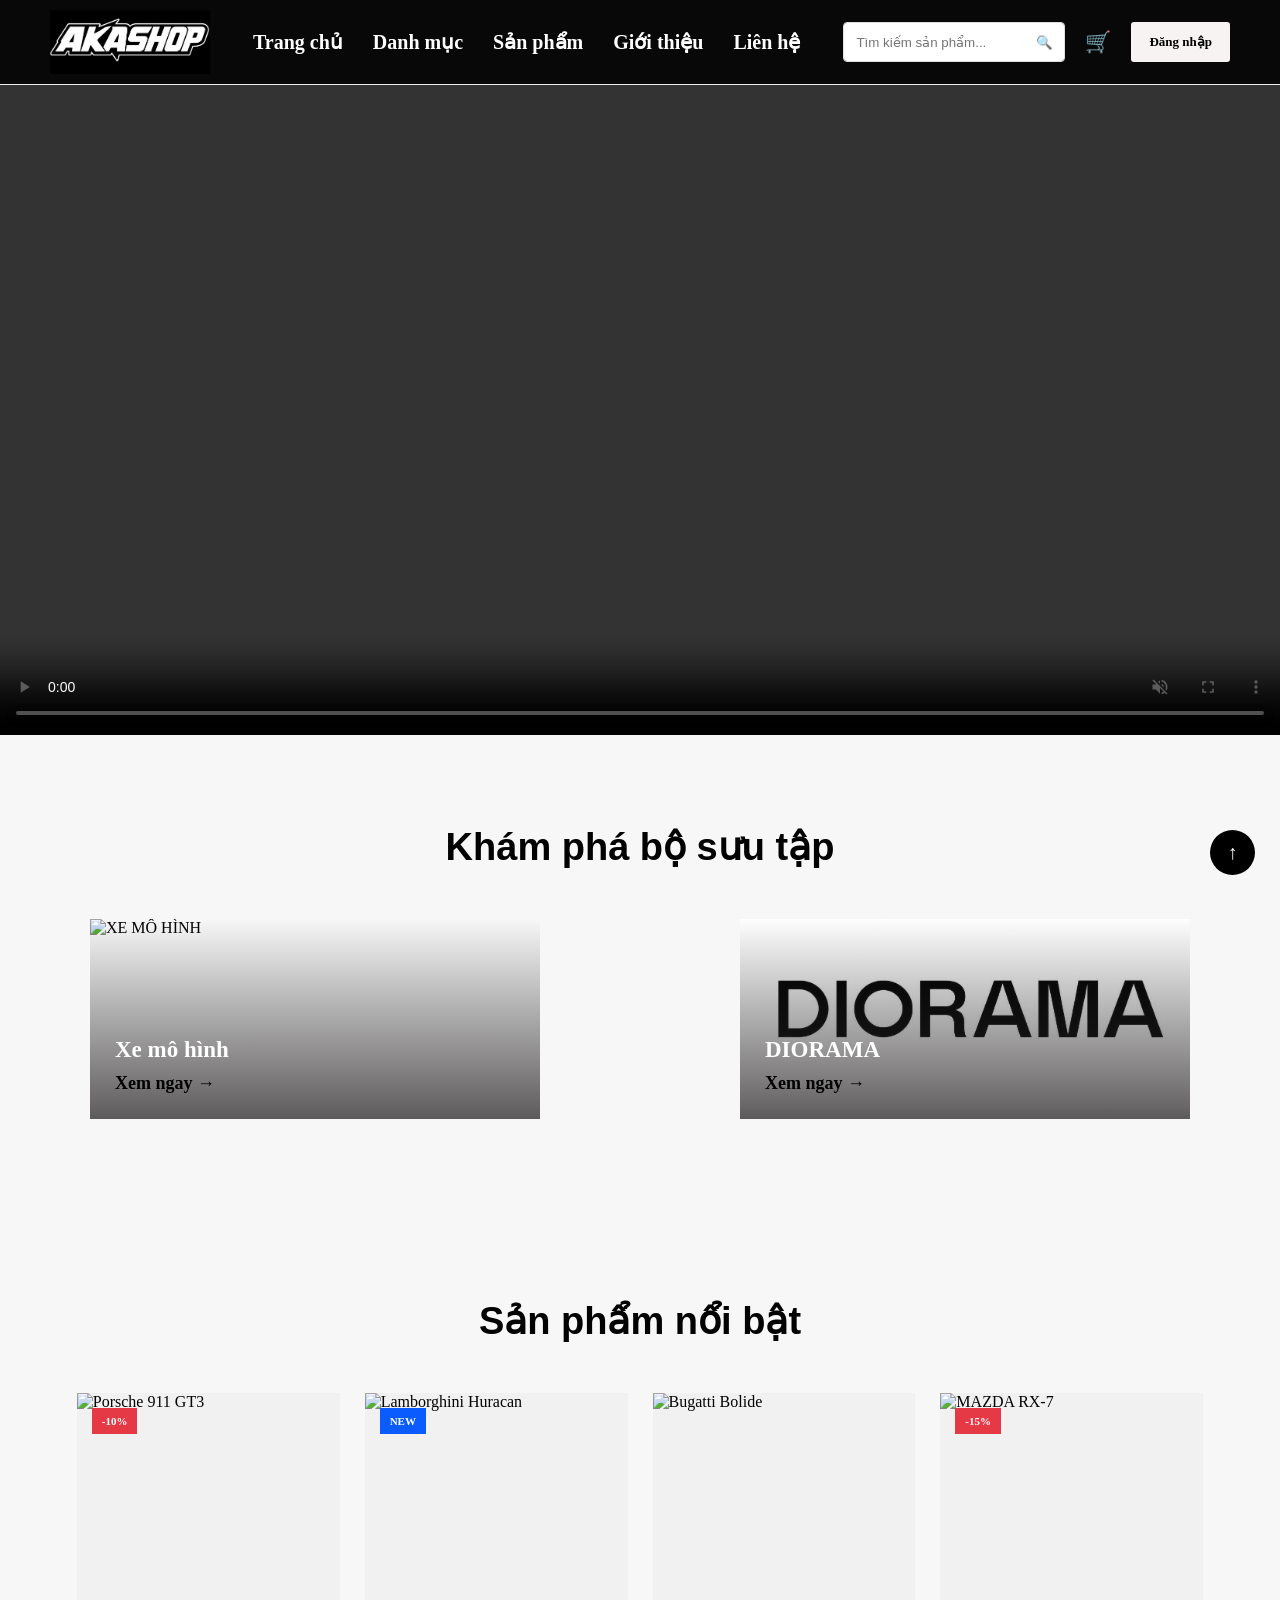
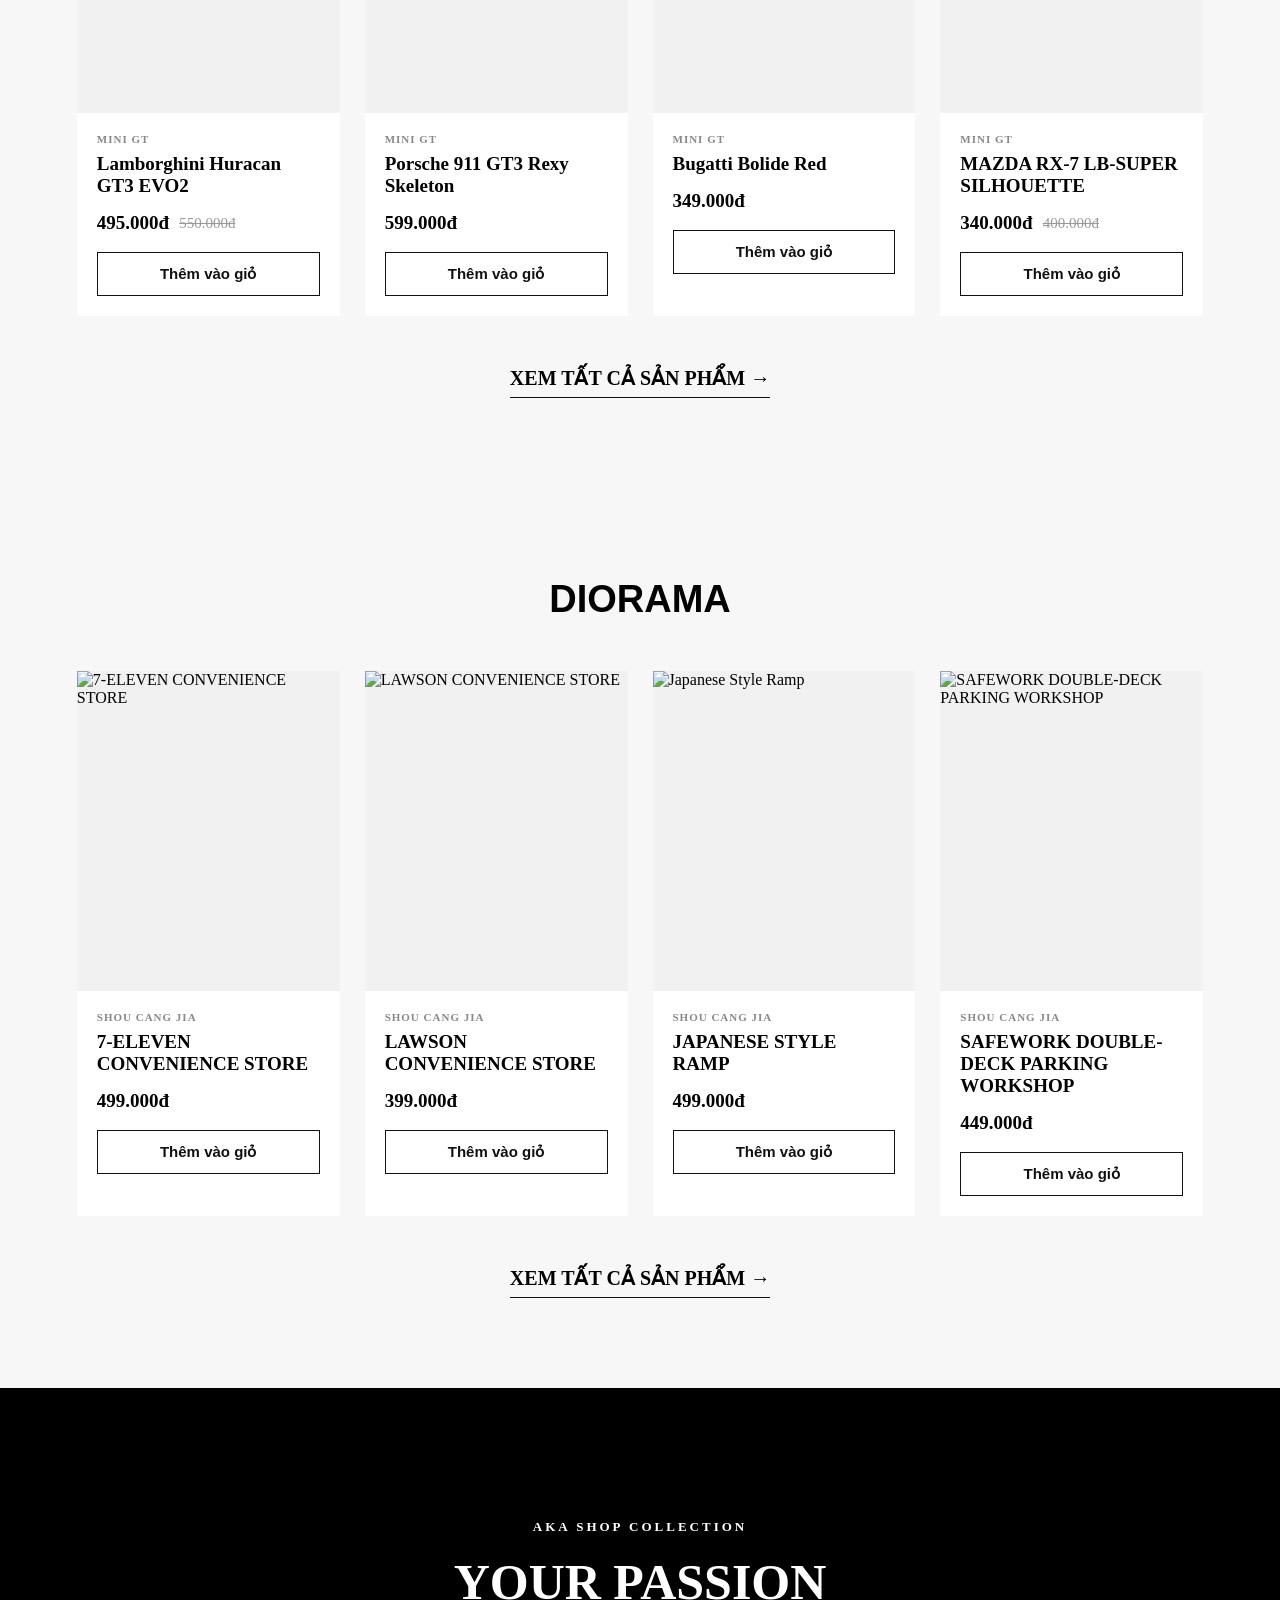
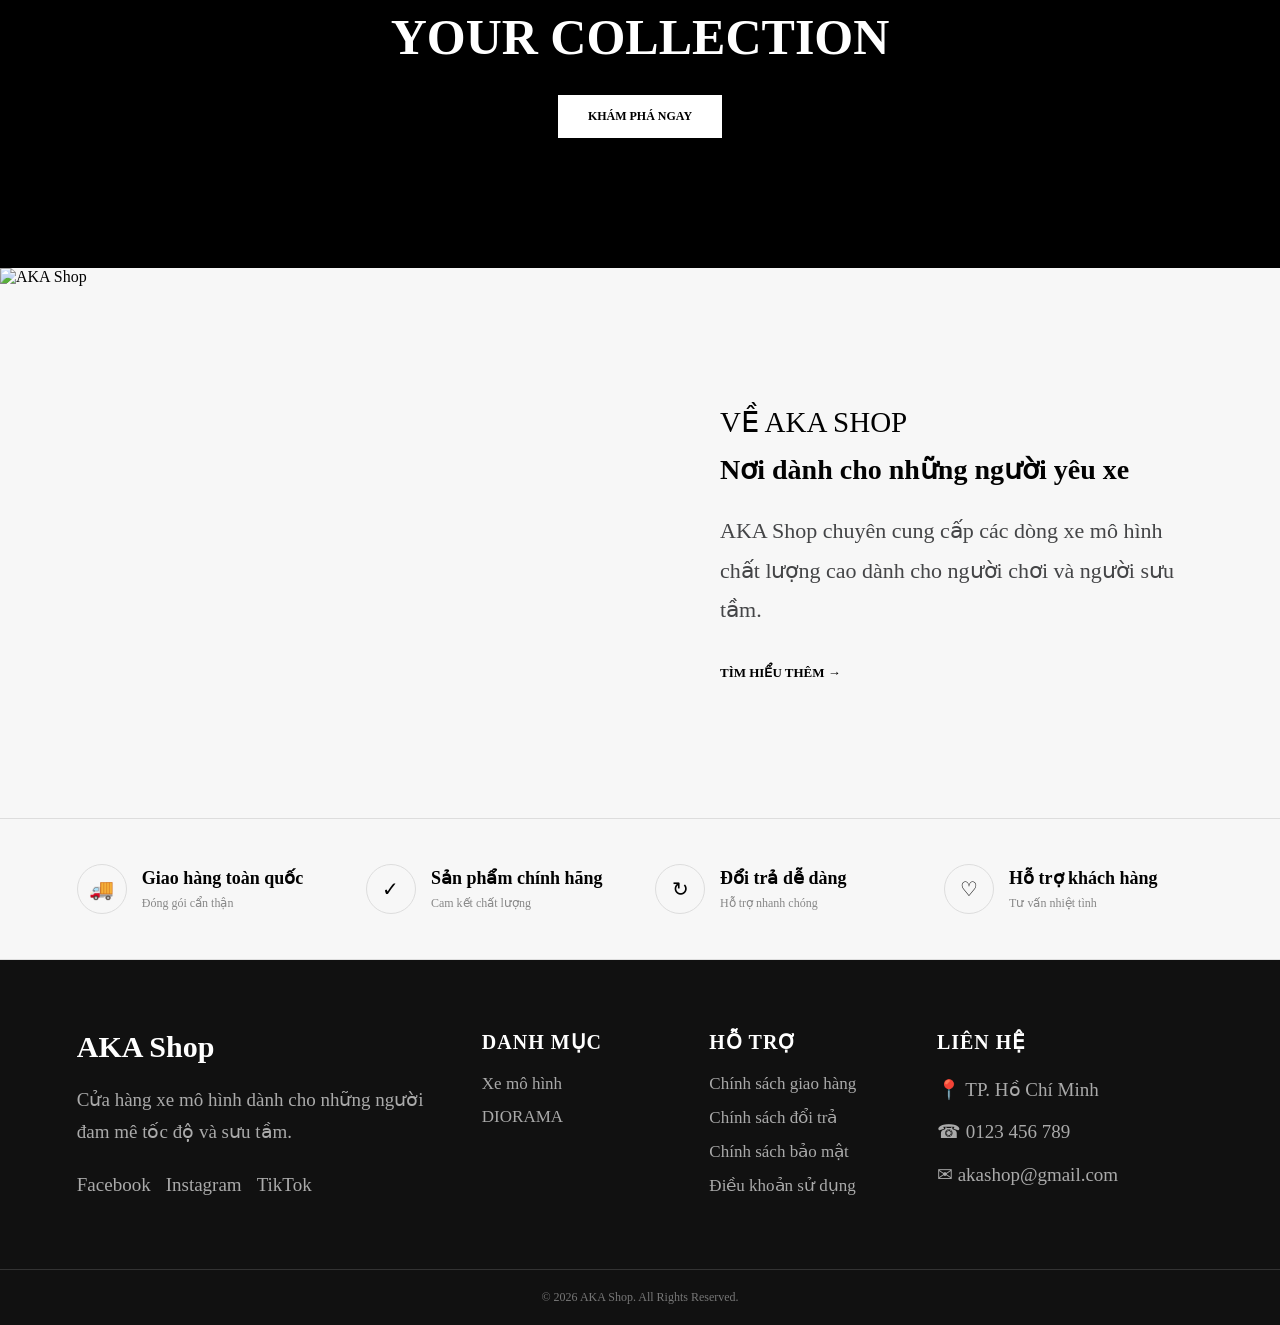
==== index.html @ 9de4b47b "upload files" ====
<!DOCTYPE html>
<html lang="en">
<head>
    <meta charset="UTF-8">
    <meta name="viewport" content="width=device-width, initial-scale=1.0">

    <title>AKA Shop - Xe mô hình</title>

    <link rel="stylesheet" href="index.css">
</head>

<body>

    <!-- HEADER -->
    <header class="header">

        <div class="logo">
            <a>
                <img src="image/logo2.jpg" alt="logo">
            </a>
        </div>

        <nav class="navbar">
            <a href="index.html">Trang chủ</a>
            <a href="#category">Danh mục</a>
            <a href="#products">Sản phẩm</a>
            <a href="#about">Giới thiệu</a>
            <a href="#contact">Liên hệ</a>
        </nav>

        <div class="header-right">

            <div class="search">
                <input type="text" placeholder="Tìm kiếm sản phẩm...">
                <button>🔍</button>
            </div>

            <a href="#" class="cart">🛒</a>

            <span id="user-greeting" class="login"></span>

        </div>

    </header>


    <!-- HERO -->
    <section class="hero">
        <div class="video-container">
                <video autoplay muted playsinline controls="false">
                <source src="image/video.mp4" type="video/mp4">
            </video>
        </div>
    </section>


    <!-- CATEGORY -->
    <section class="category" id="category">

        <div class="section-title">
            <h2>Khám phá bộ sưu tập</h2>
        </div>

        <div class="category-container">

            <div class="category-card">
                <img src="https://encrypted-tbn0.gstatic.com/images?q=tbn:ANd9GcTqcYHUfFXuk8WrFTCFHtoKpRmIvMJ8-T2HKXglrE1lsQ&s=10" alt="XE MÔ HÌNH">
                <div class="category-name">
                    <h3>Xe mô hình</h3>
                    <a href="#xe">Xem ngay →</a>
                </div>
            </div>

            <div class="category-card">
                <img src="image/1788445402216_2054513105248159931_7699728132915963874_9b716c743dbf4430f8329d8fec7b6f26.jpg" alt="DIORAMA">
                <div class="category-name">
                    <h3>DIORAMA</h3>
                    <a href="#diorama">Xem ngay →</a>
                </div>
            </div>

        </div>

    </section>


    <!-- PRODUCTS -->
    <section class="products" id="xe">

        <div class="section-title">

            <h2>Sản phẩm nổi bật</h2>

        </div>


        <div class="product-container">


            <!-- PRODUCT 1 -->
            <div class="product-card">

                <div class="product-image">

                    <span class="sale">
                        -10%
                    </span>

                    <img src="https://cdn.hstatic.net/products/200001046178/0f97e1ce-f20e-4f5d-97bb-1c5674d4cbe8_371ce6eee76340b6aad6ba6e6385ccce_master.jpg" alt="Porsche 911 GT3">
                    
                    <button class="quick-view">
                        Xem nhanh
                    </button>

                </div>

                <div class="product-info">

                    <p class="brand">
                        MINI GT
                    </p>

                    <h3>
                        Lamborghini Huracan GT3 EVO2
                    </h3>

                    <div class="price">

                        <span class="new-price">
                            495.000đ
                        </span>

                        <span class="old-price">
                            550.000đ
                        </span>

                    </div>

                    <button class="add-cart">
                        Thêm vào giỏ
                    </button>

                </div>

            </div>


            <!-- PRODUCT 2 -->
            <div class="product-card">

                <div class="product-image">

                    <span class="new">
                        NEW
                    </span>

                    <img src="https://cdn.hstatic.net/products/200001046178/187dcdfc-9704-40da-8bea-a1b7f92218d4_c0cfb1e036174b7b9f96dd467e5a60d1_master.jpg" alt="Lamborghini Huracan">

                    <button class="quick-view">
                        Xem nhanh
                    </button>

                </div>

                <div class="product-info">

                    <p class="brand">
                        MINI GT
                    </p>

                    <h3>
                        Porsche 911 GT3 Rexy Skeleton 
                    </h3>

                    <div class="price">

                        <span class="new-price">
                            599.000đ
                        </span>

                    </div>

                    <button class="add-cart">
                        Thêm vào giỏ
                    </button>

                </div>

            </div>


            <!-- PRODUCT 3 -->
            <div class="product-card">

                <div class="product-image">

                    <img src="https://cdn.hstatic.net/products/200001046178/8b5e2fbd-9836-4be6-b90d-ba67d108423c_d48cab00e14448bbb9e5761ef08a11da_master.jpg" alt="Bugatti Bolide">

                    <button class="quick-view">
                        Xem nhanh
                    </button>

                </div>

                <div class="product-info">

                    <p class="brand">
                        MINI GT
                    </p>

                    <h3>
                        Bugatti Bolide Red
                    </h3>

                    <div class="price">

                        <span class="new-price">
                            349.000đ
                        </span>

                    </div>

                    <button class="add-cart">
                        Thêm vào giỏ
                    </button>

                </div>

            </div>


            <!-- PRODUCT 4 -->
            <div class="product-card">

                <div class="product-image">

                    <span class="sale">
                        -15%
                    </span>

                    <img src="https://cdn.hstatic.net/products/200001046178/ec20760d-3d65-4bc7-a7bd-f71a2065e414_66d47687c280473bb240a0c63240295a_master.jpg" alt="MAZDA RX-7">

                    <button class="quick-view">
                        Xem nhanh
                    </button>

                </div>

                <div class="product-info">

                    <p class="brand">
                        MINI GT
                    </p>

                    <h3>
                        MAZDA RX-7 LB-SUPER SILHOUETTE
                    </h3>

                    <div class="price">

                        <span class="new-price">
                            340.000đ
                        </span>

                        <span class="old-price">
                            400.000đ
                        </span>

                    </div>

                    <button class="add-cart">
                        Thêm vào giỏ
                    </button>

                </div>

            </div>


        </div>


        <div class="view-all">

            <a href="#">
                XEM TẤT CẢ SẢN PHẨM →
            </a>

        </div>

    </section>

        <!-- DIORAMA -->
    <section class="products" id="diorama">

        <div class="section-title">

            <h2>DIORAMA</h2>

        </div>


        <div class="product-container">


            <!-- PRODUCT 1 -->
            <div class="product-card">

                <div class="product-image">

                    <img src="https://m.media-amazon.com/images/I/61L1y9ocO1L.jpg" alt="7-ELEVEN CONVENIENCE STORE">

                    <button class="quick-view">
                        Xem nhanh
                    </button>

                </div>

                <div class="product-info">

                    <p class="brand">
                         SHOU CANG JIA
                    </p>

                    <h3>
                        7-ELEVEN CONVENIENCE STORE
                    </h3>

                    <div class="price">

                        <span class="new-price">
                            499.000đ
                        </span>

                    </div>

                    <button class="add-cart">
                        Thêm vào giỏ
                    </button>

                </div>

            </div>


            <!-- PRODUCT 2 -->
            <div class="product-card">

                <div class="product-image">

                    <img src="https://down-vn.img.susercontent.com/file/sg-11134201-82623-mje6nnli9xj502" alt="LAWSON CONVENIENCE STORE">

                    <button class="quick-view">
                        Xem nhanh
                    </button>

                </div>

                <div class="product-info">

                    <p class="brand">
                         SHOU CANG JIA
                    </p>

                    <h3>
                         LAWSON CONVENIENCE STORE
                    </h3>

                    <div class="price">

                        <span class="new-price">
                            399.000đ
                        </span>

                    </div>

                    <button class="add-cart">
                        Thêm vào giỏ
                    </button>

                </div>

            </div>


            <!-- PRODUCT 3 -->
            <div class="product-card">

                <div class="product-image">

                    <img src="https://m.media-amazon.com/images/I/71ZIDx1u2EL.jpg" alt="Japanese Style Ramp">

                    <button class="quick-view">
                        Xem nhanh
                    </button>

                </div>

                <div class="product-info">

                    <p class="brand">
                         SHOU CANG JIA
                    </p>

                    <h3>
                        JAPANESE STYLE RAMP
                    </h3>

                    <div class="price">

                        <span class="new-price">
                            499.000đ
                        </span>

                    </div>

                    <button class="add-cart">
                        Thêm vào giỏ
                    </button>

                </div>

            </div>


            <!-- PRODUCT 4 -->
            <div class="product-card">

                <div class="product-image">

                    <img src="https://i.ebayimg.com/00/s/ODAwWDgwMA==/z/qR8AAeSwENFpx53Q/$_10.PNG?set_id=880000500F" alt="SAFEWORK DOUBLE-DECK PARKING WORKSHOP">

                    <button class="quick-view">
                        Xem nhanh
                    </button>

                </div>

                <div class="product-info">

                    <p class="brand">
                         SHOU CANG JIA
                    </p>

                    <h3>
                        SAFEWORK DOUBLE-DECK PARKING WORKSHOP
                    </h3>

                    <div class="price">

                        <span class="new-price">
                            449.000đ
                        </span>

                    </div>

                    <button class="add-cart">
                        Thêm vào giỏ
                    </button>

                </div>

            </div>


        </div>


        <div class="view-all">

            <a href="#">
                XEM TẤT CẢ SẢN PHẨM →
            </a>

        </div>

    </section>


    <!-- BANNER -->
    <section class="banner">

        <div class="banner-content">

            <p>AKA SHOP COLLECTION</p>

            <h2>
                YOUR PASSION<br>
                YOUR COLLECTION
            </h2>

            <a href="#products">
                KHÁM PHÁ NGAY
            </a>

        </div>

    </section>


    <!-- ABOUT -->
    <section class="about" id="about">

        <div class="about-image">

            <img
                src="banner.jpg" alt="AKA Shop">
            </img>
        </div>

        <div class="about-content">

            <p class="small-title">
                VỀ AKA SHOP
            </p>

            <h2>
                Nơi dành cho những
                người yêu xe
            </h2>

            <p>
                AKA Shop chuyên cung cấp các dòng xe mô hình
                chất lượng cao dành cho người chơi và
                người sưu tầm.
            </p>

            <a href="#">
                TÌM HIỂU THÊM →
            </a>

        </div>

    </section>


    <!-- SERVICE -->
    <section class="service">

        <div class="service-item">

            <div class="service-icon">
                🚚
            </div>

            <div>
                <h3>
                    Giao hàng toàn quốc
                </h3>

                <p>
                    Đóng gói cẩn thận
                </p>
            </div>

        </div>


        <div class="service-item">

            <div class="service-icon">
                ✓
            </div>

            <div>
                <h3>
                    Sản phẩm chính hãng
                </h3>

                <p>
                    Cam kết chất lượng
                </p>
            </div>

        </div>


        <div class="service-item">

            <div class="service-icon">
                ↻
            </div>

            <div>
                <h3>
                    Đổi trả dễ dàng
                </h3>

                <p>
                    Hỗ trợ nhanh chóng
                </p>
            </div>

        </div>


        <div class="service-item">

            <div class="service-icon">
                ♡
            </div>

            <div>
                <h3>
                    Hỗ trợ khách hàng
                </h3>

                <p>
                    Tư vấn nhiệt tình
                </p>
            </div>

        </div>

    </section>


    <!-- FOOTER -->
    <footer class="footer" id="contact">

        <div class="footer-container">


            <div class="footer-column">

                <h2 class="footer-logo">
                    AKA Shop
                </h2>

                <p>
                    Cửa hàng xe mô hình dành cho
                    những người đam mê tốc độ
                    và sưu tầm.
                </p>

                <div class="social">

                    <a href="#">Facebook</a>
                    <a href="#">Instagram</a>
                    <a href="#">TikTok</a>

                </div>

            </div>


            <div class="footer-column">

                <h3>
                    DANH MỤC
                </h3>

                <a href="#xe">Xe mô hình</a>
                <a href="#diorama">DIORAMA</a>

            </div>


            <div class="footer-column">

                <h3>
                    HỖ TRỢ
                </h3>

                <a href="#">Chính sách giao hàng</a>
                <a href="#">Chính sách đổi trả</a>
                <a href="#">Chính sách bảo mật</a>
                <a href="#">Điều khoản sử dụng</a>

            </div>


            <div class="footer-column">

                <h3>
                    LIÊN HỆ
                </h3>

                <p>
                    📍 TP. Hồ Chí Minh
                </p>

                <p>
                    ☎ 0123 456 789
                </p>

                <p>
                    ✉ akashop@gmail.com
                </p>

            </div>


        </div>


        <div class="copyright">

            <p>
                © 2026 AKA Shop. All Rights Reserved.
            </p>

        </div>

    </footer>


    <!-- BACK TO TOP -->

    <a href="#" class="back-to-top">
        ↑
    </a>

    <script src="script.js"></script>
</body>
</html>
---- index.css ----
/* =========================
   RESET
========================= */

* {
    margin: 0;
    padding: 0;
    box-sizing: border-box;
}

html {
    scroll-behavior: smooth;
}

body {
    font-style: sans-serif;
    color: #020202;
    background: #f7f7f7;
    margin: 0;
    padding: 0;
    width: 100%;
    min-height: 100%;
}

a {
    text-decoration: none;
    color: black ;
}

img {
    width: 100%;
    display: block;
}


/* =========================
   HEADER
========================= */

.header {
    width: 100%;
    height: 85px;
    background: #080808;
    display: flex;
    align-items: center;
    justify-content: space-between;
    padding: 0 50px;
    border-bottom: 1px solid #eee;
    position: sticky;
    top: 0;
    z-index: 1000;
}

.logo a {
    font-size: 30px;
    font-weight: 800;
    color: #0b5cff;
    letter-spacing: -1px;
}

.logo img {
    width: 160px;
    height: 100px;
    display: block;
    object-fit: contain;
}

.navbar {
    display: flex;
    align-items: center;
    gap: 30px;
}

.navbar a {
    font-size: 20px;
    font-weight: 600;
    transition: 0.3s;
    color:white;
}

.navbar a:hover {
    color: #0b5cff;
}

.header-right {
    display: flex;
    align-items: center;
    gap: 20px;
}

.search {
    display: flex;
    align-items: center;
    border: 1px solid #ddd;
    height: 40px;
    border-radius: 4px;
    overflow: hidden;
}

.search input {
    width: 180px;
    height: 100%;
    border: none;
    outline: none;
    padding: 0 12px;
}

.search button {
    width: 40px;
    height: 100%;
    border: none;
    background: #fff;
    cursor: pointer;
}

.cart {
    font-size: 21px;
}

.login {
    background: #f7f3f3;
    color: #030303;
    padding: 12px 18px;
    font-size: 13px;
    font-weight: 600;
    border-radius: 3px;
    transition: 0.3s;
}

.login:hover {
    background: #0b5cff;
}


/* =========================
   HERO
========================= */

.hero {
    position: relative;
    width: 100%;
    height: 650px;
    overflow: hidden;
}

.video-container {
    position: absolute;
    inset: 0;
    width: 100%;
    height: 100%;
}

.video-container video {
    width: 100%;
    height: 100%;
    object-fit: cover;
    display: block;
}


/* =========================
   SECTION TITLE
========================= */

.section-title {
    text-align: center;
    margin-bottom: 50px;
}

.section-title p {
    color: #0b5cff;
    font-size: 13px;
    font-weight: 700;
    letter-spacing: 2px;
    margin-bottom: 10px;
}

.section-title h2 {
    font-size: 38px;
    margin-bottom: 15px;
    font-family: Quicksand, sans-serif;
}

.section-title span {
    color: #777;
    font-size: 15px;
}


/* =========================
   CATEGORY
========================= */

.category {
    padding: 90px;
}

.category-container {
    display: flex;
    justify-content: center;
    gap: 200px;
    
}

.category-card {
    position: relative;
    height: 200px;
    width: 500px;
    overflow: hidden;
    cursor: pointer;
}

.category-card img {
    height: 95%;
    object-fit: cover;
    transition: 0.5s;
}

.category-card:hover img {
    transform: scale(1.08);
}

.category-card::after {
    content: "";
    position: absolute;
    inset: 0;
    background: linear-gradient(
        transparent,
        rgba(41, 38, 38, 0.75)
    );
}

.category-name {
    position: absolute;
    bottom: 25px;
    left: 25px;
    color: #fff;
    z-index: 2;
}

.category-name h3 {
    font-size: 23px;
    margin-bottom: 10px;
}

.category-name a {
    font-size: 18px;
    font-weight: 600;
}


/* =========================
   PRODUCTS
========================= */

.products {
    padding: 90px 6%;
    background: #f7f7f7;
}

.product-container {
    display: grid;
    grid-template-columns: repeat(4, 1fr);
    gap: 25px;
}

.product-card {
    background: #fff;
    transition: 0.3s;
}

.product-card:hover {
    transform: translateY(-8px);
}

.product-image {
    height: 320px;
    position: relative;
    overflow: hidden;
    background: #f1f1f1;
}

.product-image img {
    width: 100%;
    height: 100%;
    object-fit: cover;
    transition: 0.4s;
}

.product-card:hover .product-image img {
    transform: scale(1.05);
}

.sale,
.new {
    position: absolute;
    top: 15px;
    left: 15px;
    z-index: 5;
    padding: 7px 10px;
    color: #fff;
    background: #e63946;
    font-size: 11px;
    font-weight: bold;
}

.new {
    background: #0b5cff;
}

.quick-view {
    position: absolute;
    bottom: -50px;
    left: 50%;
    transform: translateX(-50%);
    width: 80%;
    padding: 12px;
    border: none;
    background: #0f0f11;
    cursor: pointer;
    font-weight: 600;
    transition: 0.3s;
    color:white;
    font-size: 15px;
}

.product-card:hover .quick-view {
    bottom: 15px;
}

.product-info {
    padding: 20px;
}

.brand {
    color: #888;
    font-size: 11px;
    font-weight: bold;
    letter-spacing: 1px;
    margin-bottom: 8px;
}

.product-info h3 {
    font-size: 19px;
    margin-bottom: 15px;
}

.price {
    display: flex;
    align-items: center;
    gap: 10px;
    margin-bottom: 18px;
}

.new-price {
    font-size: 19px;
    font-weight: bold;
}

.old-price {
    font-size: 15px;
    color: #999;
    text-decoration: line-through;
}

.add-cart {
    width: 100%;
    padding: 12px;
    border: 1px solid #111;
    background: #fff;
    color: #111;
    cursor: pointer;
    font-weight: 600;
    transition: 0.3s;
    font-size: 15px;
}

.add-cart:hover {
    background: #111;
    color: #fff;
}

.view-all {
    text-align: center;
    margin-top: 50px;
}

.view-all a {
    display: inline-block;
    border-bottom: 1px solid #111;
    padding-bottom: 7px;
    font-size: 20px;
    font-weight: 700;
}


/* =========================
   BANNER
========================= */

.banner {
    height: 480px;
    background-image:
        linear-gradient(
            rgba(0, 0, 0, 0.5),
            rgba(0, 0, 0, 0.5)
        ),
        url("images/banner2.jpg");

    background-size: cover;
    background-position: center;

    display: flex;
    align-items: center;
    justify-content: center;
    text-align: center;
    color: #fff;
    background-color: #000000;
}

.banner-content p {
    font-size: 13px;
    letter-spacing: 3px;
    font-weight: bold;
    margin-bottom: 20px;
}

.banner-content h2 {
    font-size: 50px;
    line-height: 1.1;
    margin-bottom: 30px;
}

.banner-content a {
    display: inline-block;
    background: #fff;
    color: #000000;
    padding: 14px 30px;
    font-size: 12px;
    font-weight: bold;
    transition: 0.3s;
}

.banner-content a:hover {
    background: #2e2a2a;
    color: #dbd5d5;
}


/* =========================
   ABOUT
========================= */

.about {
    display: grid;
    grid-template-columns: 1fr 1fr;
    min-height: 550px;
}

.about-image img {
    width: 100%;
    height: 100%;
    object-fit: cover;
}

.about-content {
    padding: 80px;
    display: flex;
    flex-direction: column;
    justify-content: center;
}

.about-content .small-title {
    color: #020202;
    margin-bottom: 15px;
    font-size: 29px;
}

.about-content h2 {
    font-size: 28px;
    line-height: 1.15;
    margin-bottom: 25px;
}

.about-content p:not(.small-title) {
    color: #444547;
    line-height: 1.8;
    margin-bottom: 15px;
    font-size: 22px;
}

.about-content a {
    margin-top: 20px;
    font-weight: bold;
    font-size: 13px;
}


/* =========================
   SERVICE
========================= */

.service {
    display: grid;
    grid-template-columns: repeat(4, 1fr);
    border-top: 1px solid #ddd;
    border-bottom: 1px solid #ddd;
    padding: 45px 6%;
    gap: 30px;
}

.service-item {
    display: flex;
    align-items: center;
    gap: 15px;
}

.service-icon {
    width: 50px;
    height: 50px;
    border: 1px solid #ddd;
    border-radius: 50%;
    display: flex;
    align-items: center;
    justify-content: center;
    font-size: 20px;
}

.service-item h3 {
    font-size: 18px;
    margin-bottom: 7px;
}

.service-item p {
    font-size: 12px;
    color: #888;
}


/* =========================
   FOOTER
========================= */

.footer {
    background: #111;
    color: #fff;
    padding-top: 70px;
}

.footer-container {
    width: 88%;
    margin: auto;

    display: grid;
    grid-template-columns: 2fr 1fr 1fr 1.5fr;
    gap: 50px;

    padding-bottom: 60px;
}

.footer-logo {
    color: #fff;
    font-size: 30px;
    margin-bottom: 20px;
}

.footer-column > p {
    color: #aaa;
    line-height: 1.7;
    font-size: 19px;
    margin-bottom: 10px;
}

.footer-column h3 {
    font-size: 20px;
    letter-spacing: 1px;
    margin-bottom: 20px;
}

.footer-column > a {
    display: block;
    color: #aaa;
    font-size: 17px;
    margin-bottom: 13px;
    transition: 0.3s;
}

.footer-column > a:hover {
    color: #fff;
}

.social {
    display: flex;
    gap: 15px;
    margin-top: 25px;
}

.social a {
    color: #aaa;
    font-size: 19px;
}

.copyright {
    border-top: 1px solid #333;
    text-align: center;
    padding: 20px;
}

.copyright p {
    color: #777;
    font-size: 12px;
}


/* =========================
   BACK TO TOP
========================= */

.back-to-top {
    position: fixed;
    right: 25px;
    bottom: 25px;

    width: 45px;
    height: 45px;

    background: #000000;
    color: #fff;

    display: flex;
    align-items: center;
    justify-content: center;

    font-size: 20px;
    border-radius: 50%;

    z-index: 999;

    transition: 0.3s;
}

.back-to-top:hover {
    background: #111;
    transform: translateY(-5px);
}


/* =========================
   RESPONSIVE MOBILE
========================= */

@media (max-width: 768px) {

    .header {
        height: auto;
        padding: 20px;
        flex-direction: column;
        gap: 20px;
    }

    .navbar {
        width: 100%;
        flex-wrap: wrap;
        justify-content: center;
        gap: 15px;
    }

    .header-right {
        display: none;
    }

    .hero {
        height: 550px;
        padding: 30px;
        background-position: center;
    }

    .hero h1 {
        font-size: 45px;
    }

    .hero-content > p:not(.small-title) {
        font-size: 15px;
    }

    .category,
    .products {
        padding: 60px 20px;
    }

    .section-title h2 {
        font-size: 30px;
    }

    .category-container {
        grid-template-columns: 1fr;
    }

    .category-card {
        height: 350px;
    }

    .product-container {
        grid-template-columns: 1fr;
    }

    .product-image {
        height: 350px;
    }

    .banner {
        height: 400px;
        padding: 20px;
    }

    .banner-content h2 {
        font-size: 35px;
    }

    .about {
        grid-template-columns: 1fr;
    }

    .about-image {
        height: 400px;
    }

    .about-content {
        padding: 50px 25px;
    }

    .about-content h2 {
        font-size: 32px;
    }

    .service {
        grid-template-columns: 1fr;
        padding: 40px 25px;
    }

    .footer-container {
        grid-template-columns: 1fr;
        gap: 35px;
        width: 85%;
    }

}

/* =========================
          SCRIPT.JS
========================= */
#user-greeting strong {
    font-size: 20px;
    font-weight: 600;
}
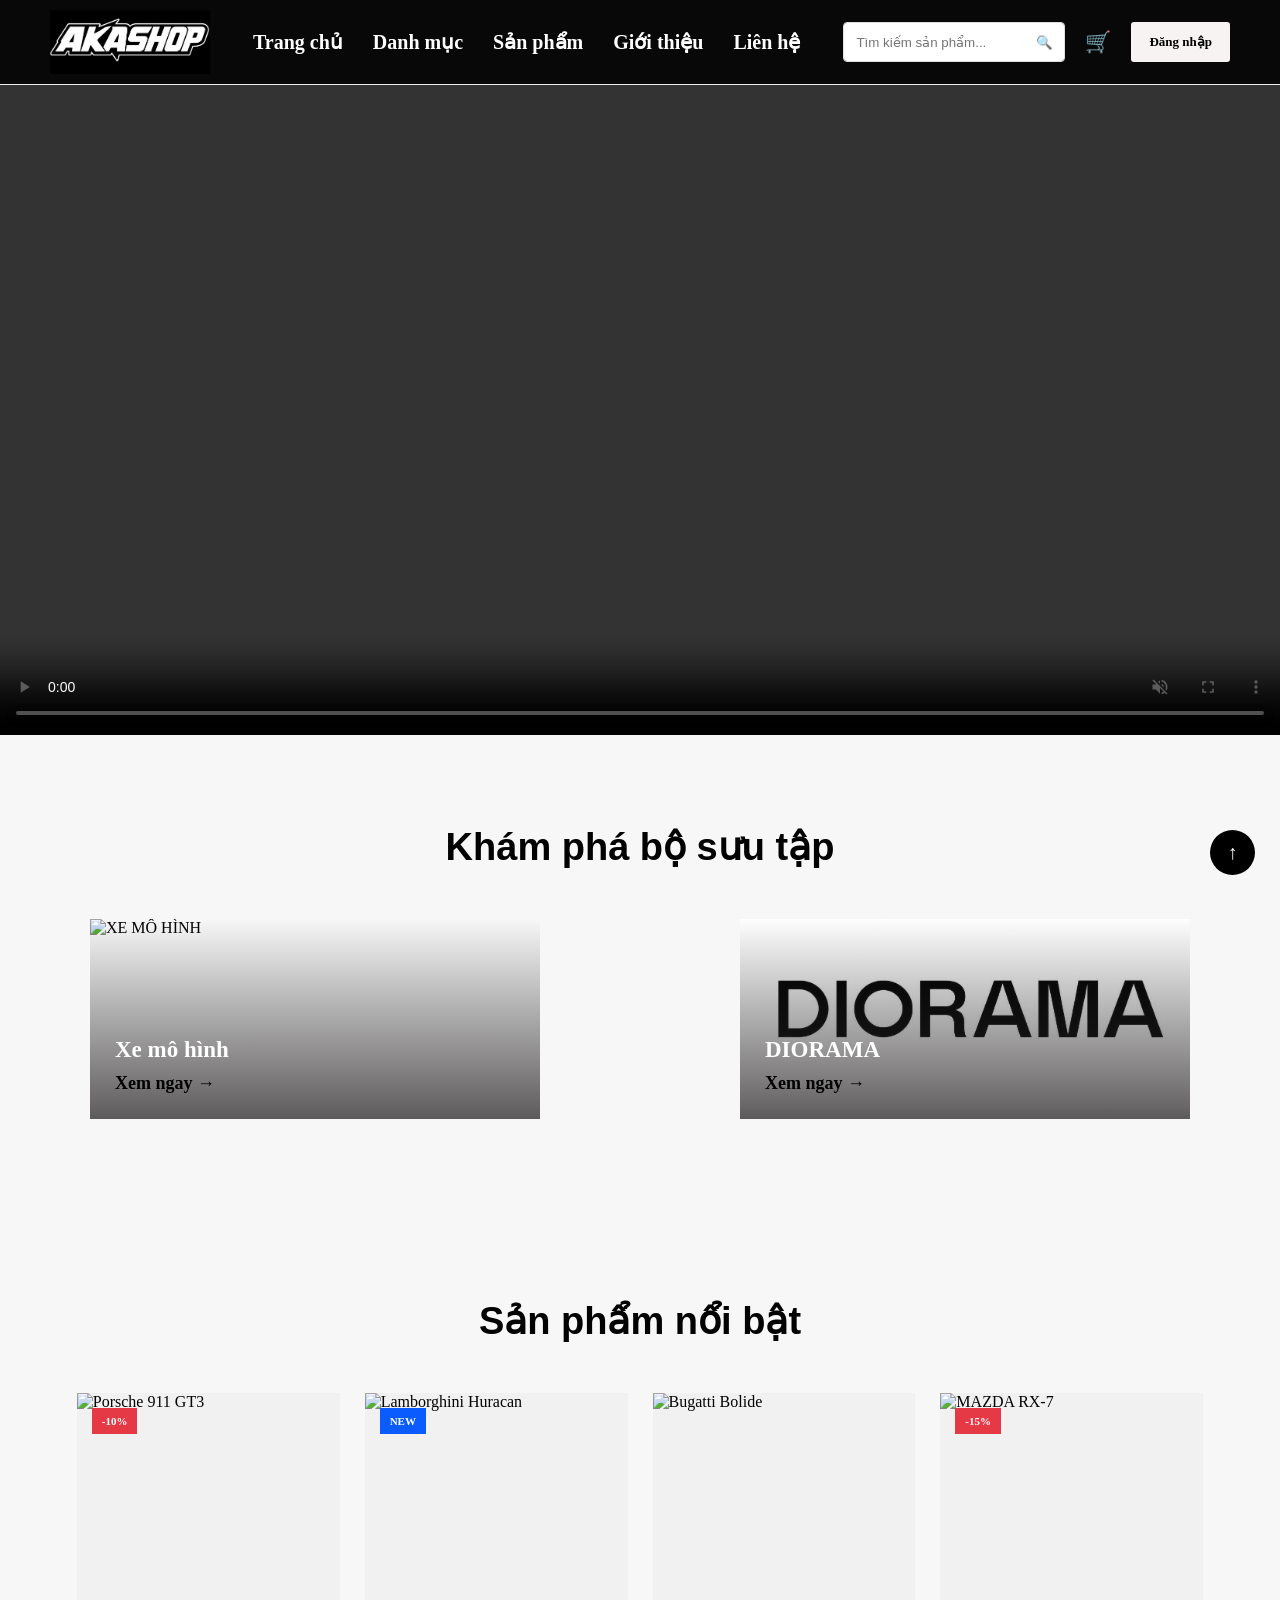
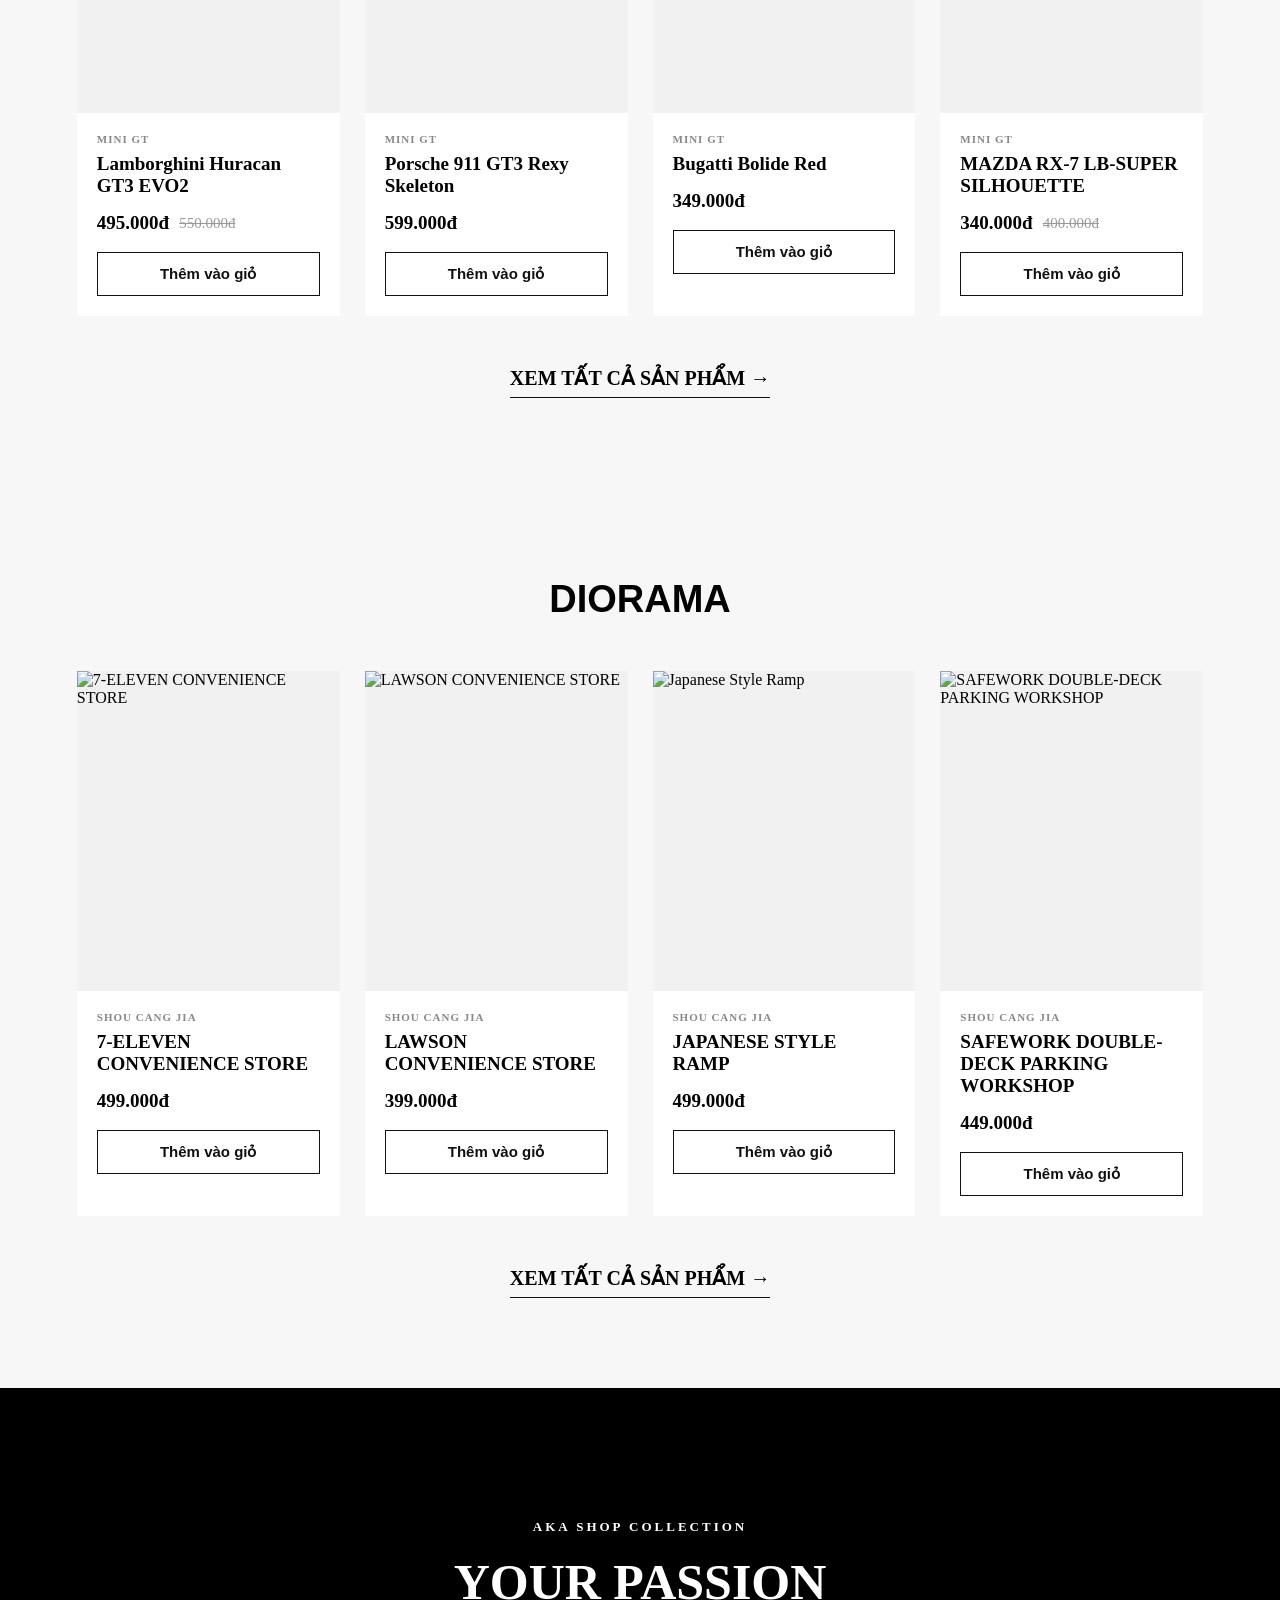
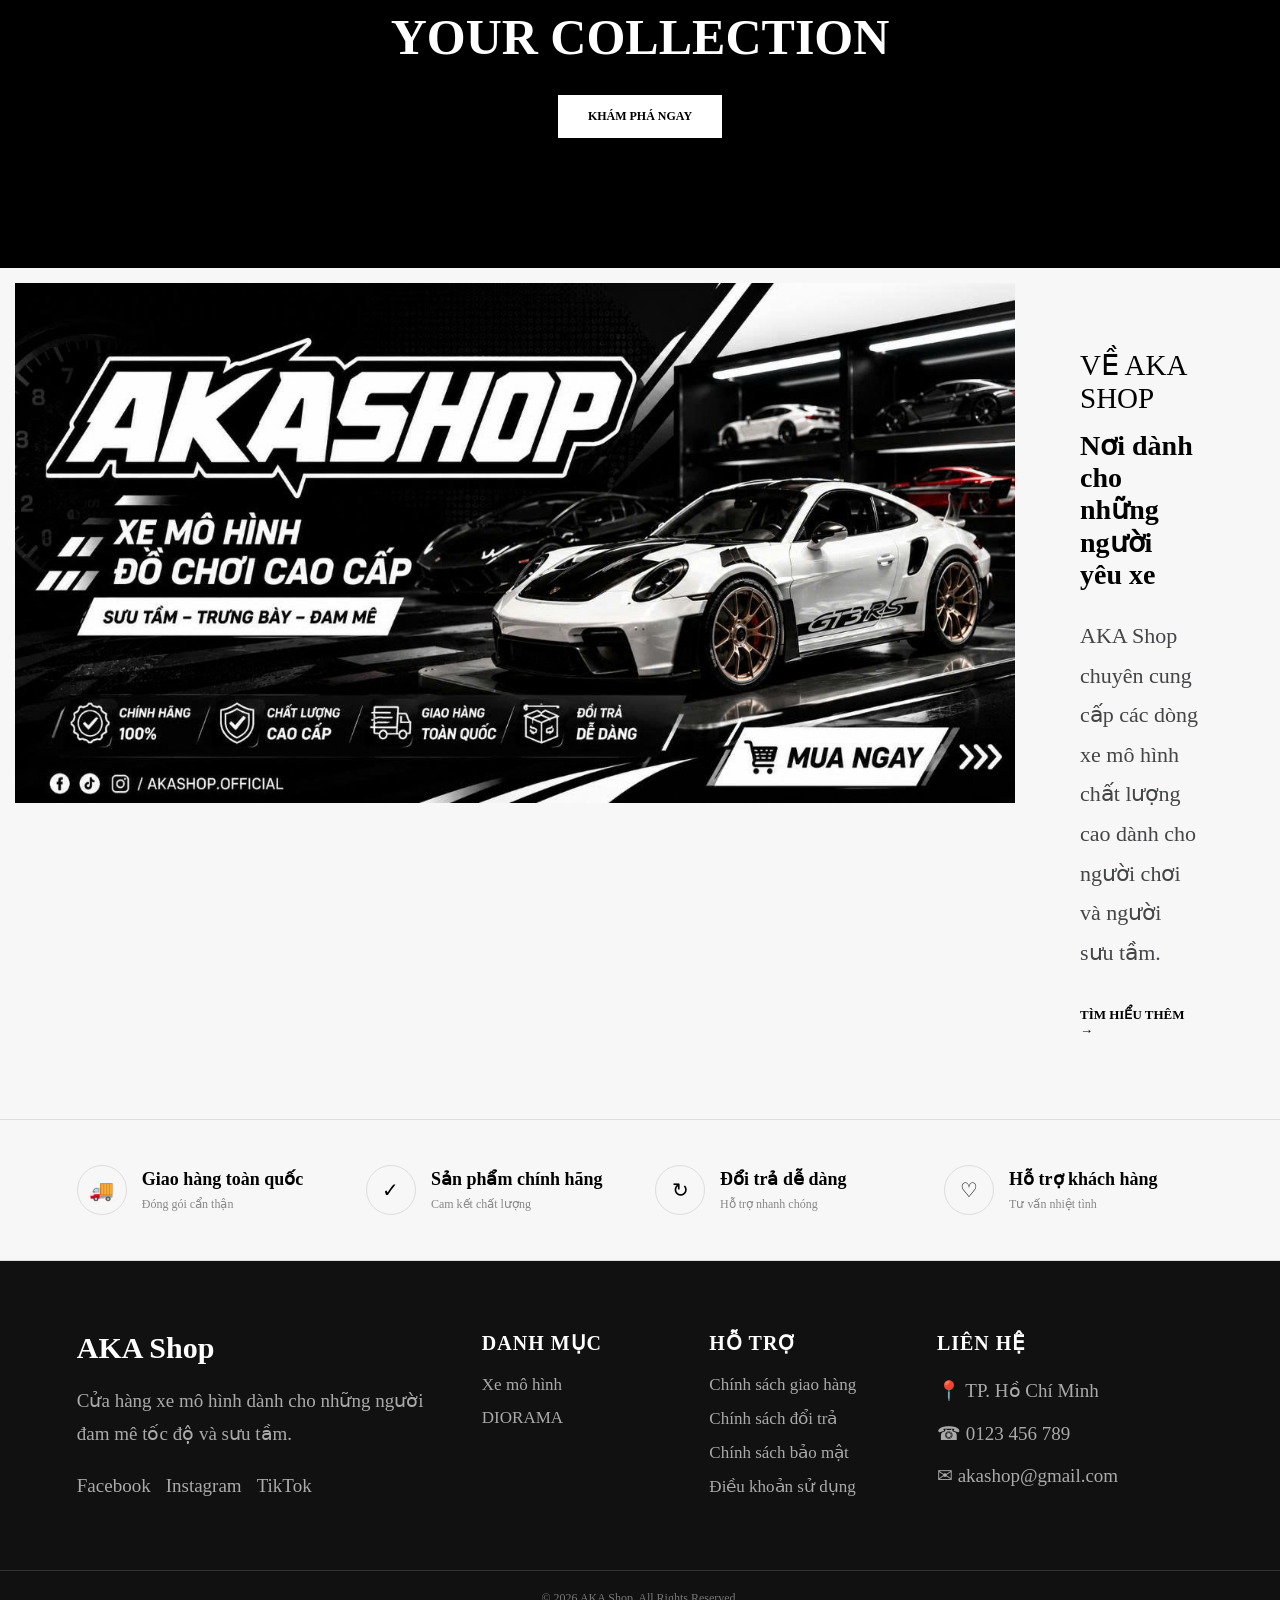
==== commit 997ab27a: "upload files" ====
--- a/index.html
+++ b/index.html
@@ -503,9 +503,7 @@
 
         <div class="about-image">
 
-            <img
-                src="banner.jpg" alt="AKA Shop">
-            </img>
+            <img src="image/banner.jpg" alt="AKA Shop">
         </div>
 
         <div class="about-content">
--- a/index.css
+++ b/index.css
@@ -458,9 +458,11 @@
 }
 
 .about-image img {
-    width: 100%;
-    height: 100%;
-    object-fit: cover;
+    width: 1000px;
+    height: 520px;
+    position:relative;
+    left:15px;
+    top:15px;
 }
 
 .about-content {
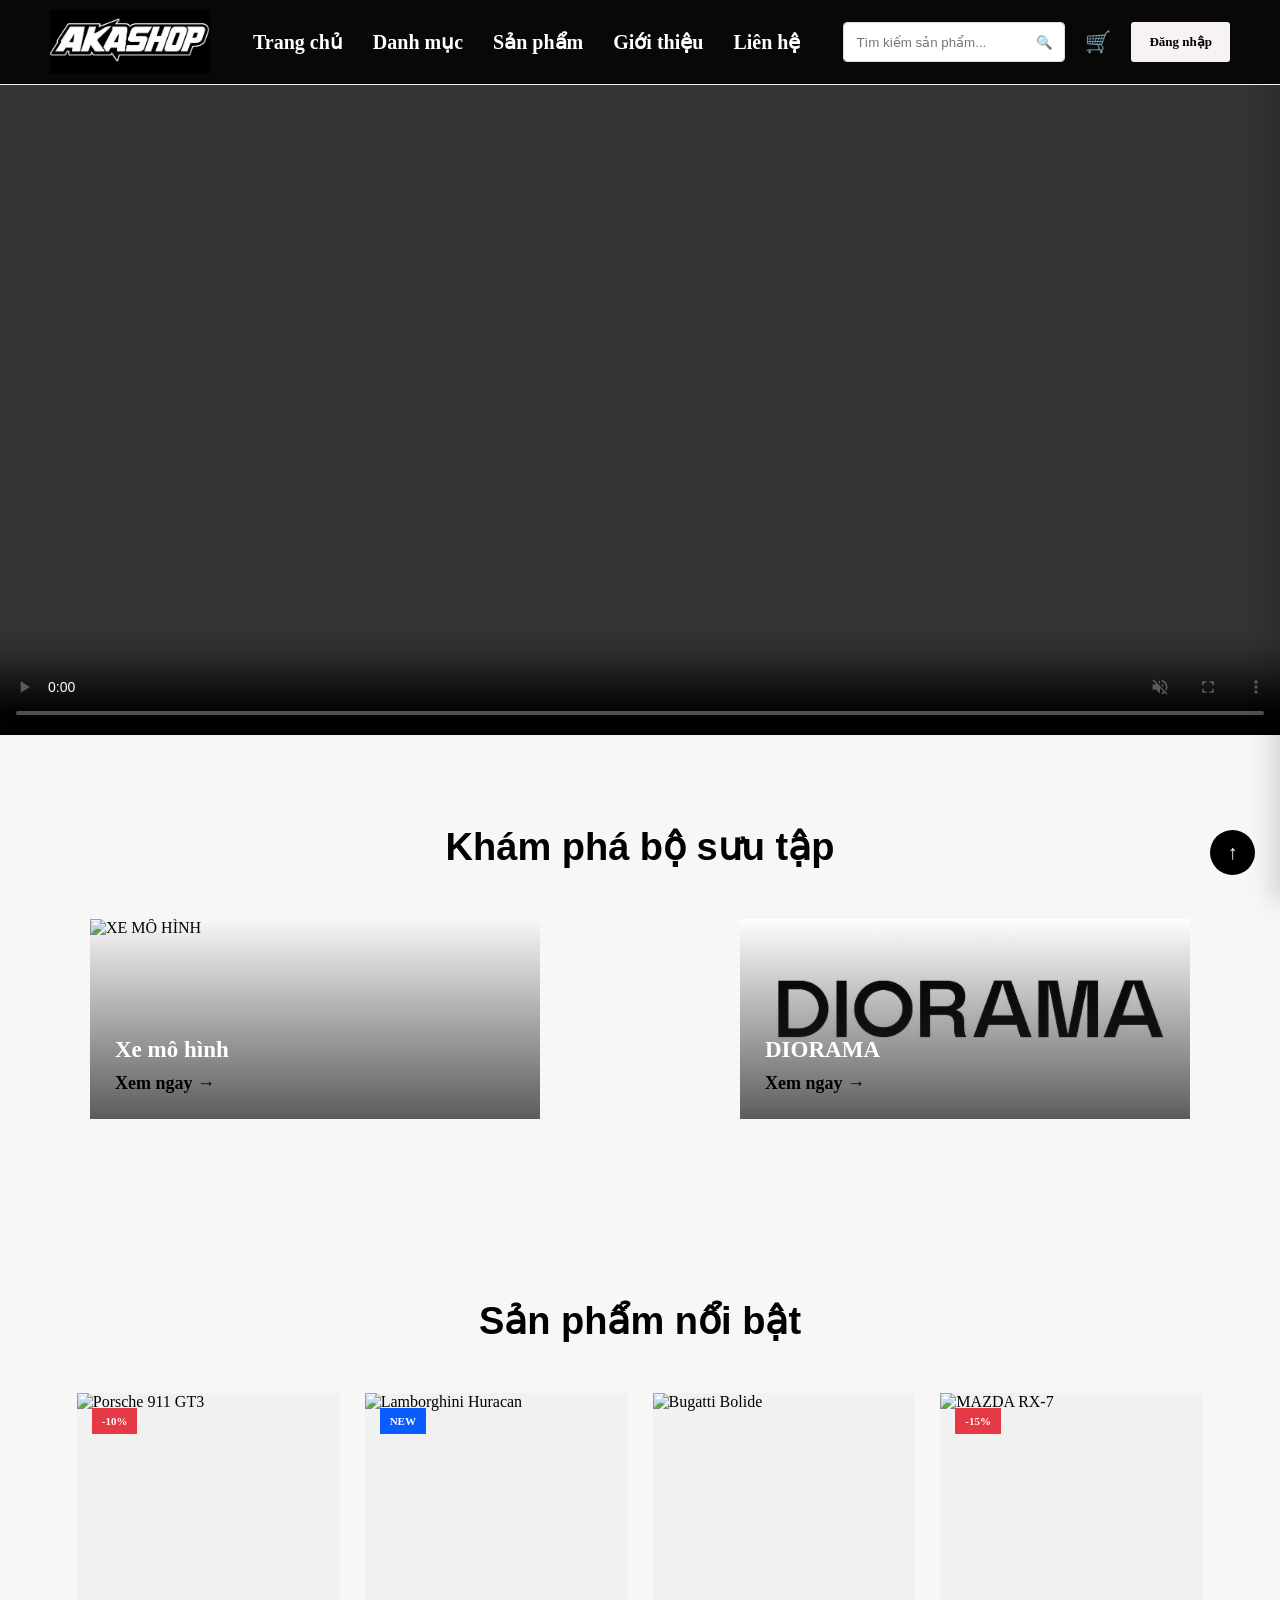
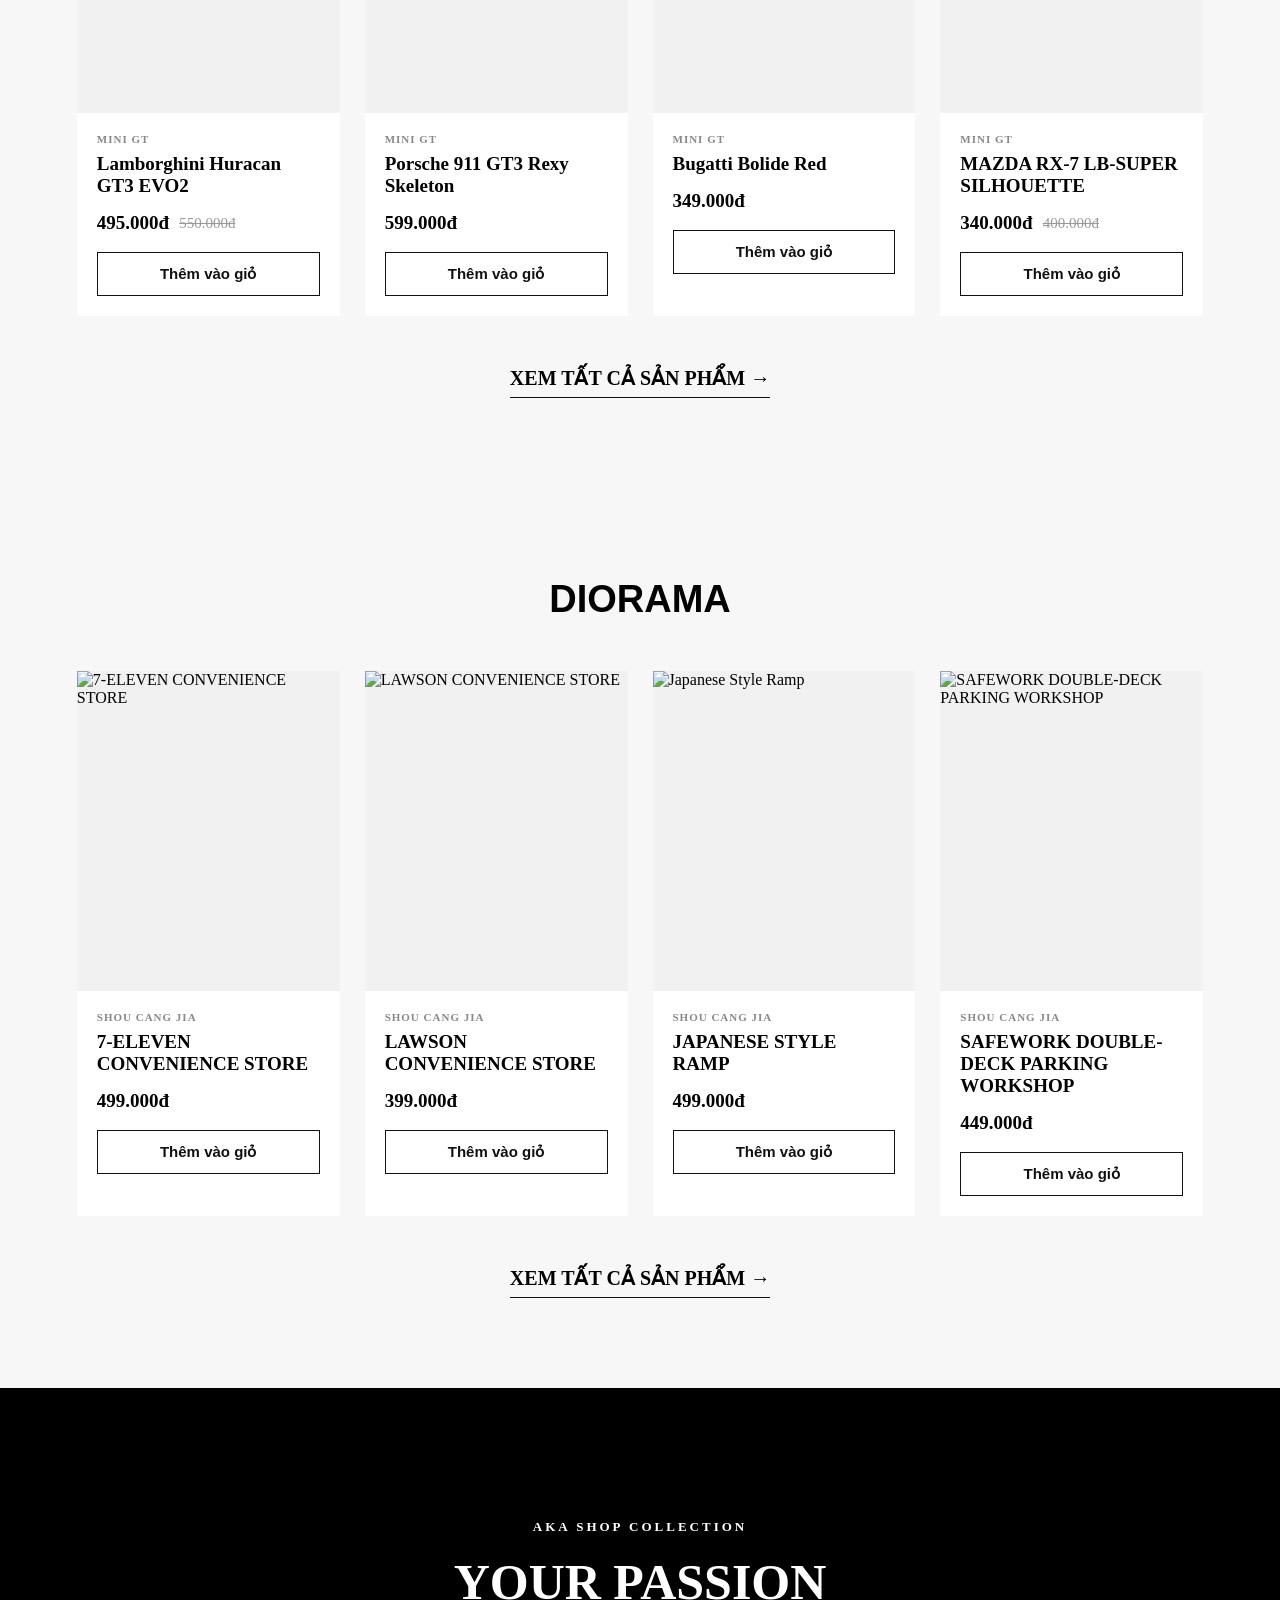
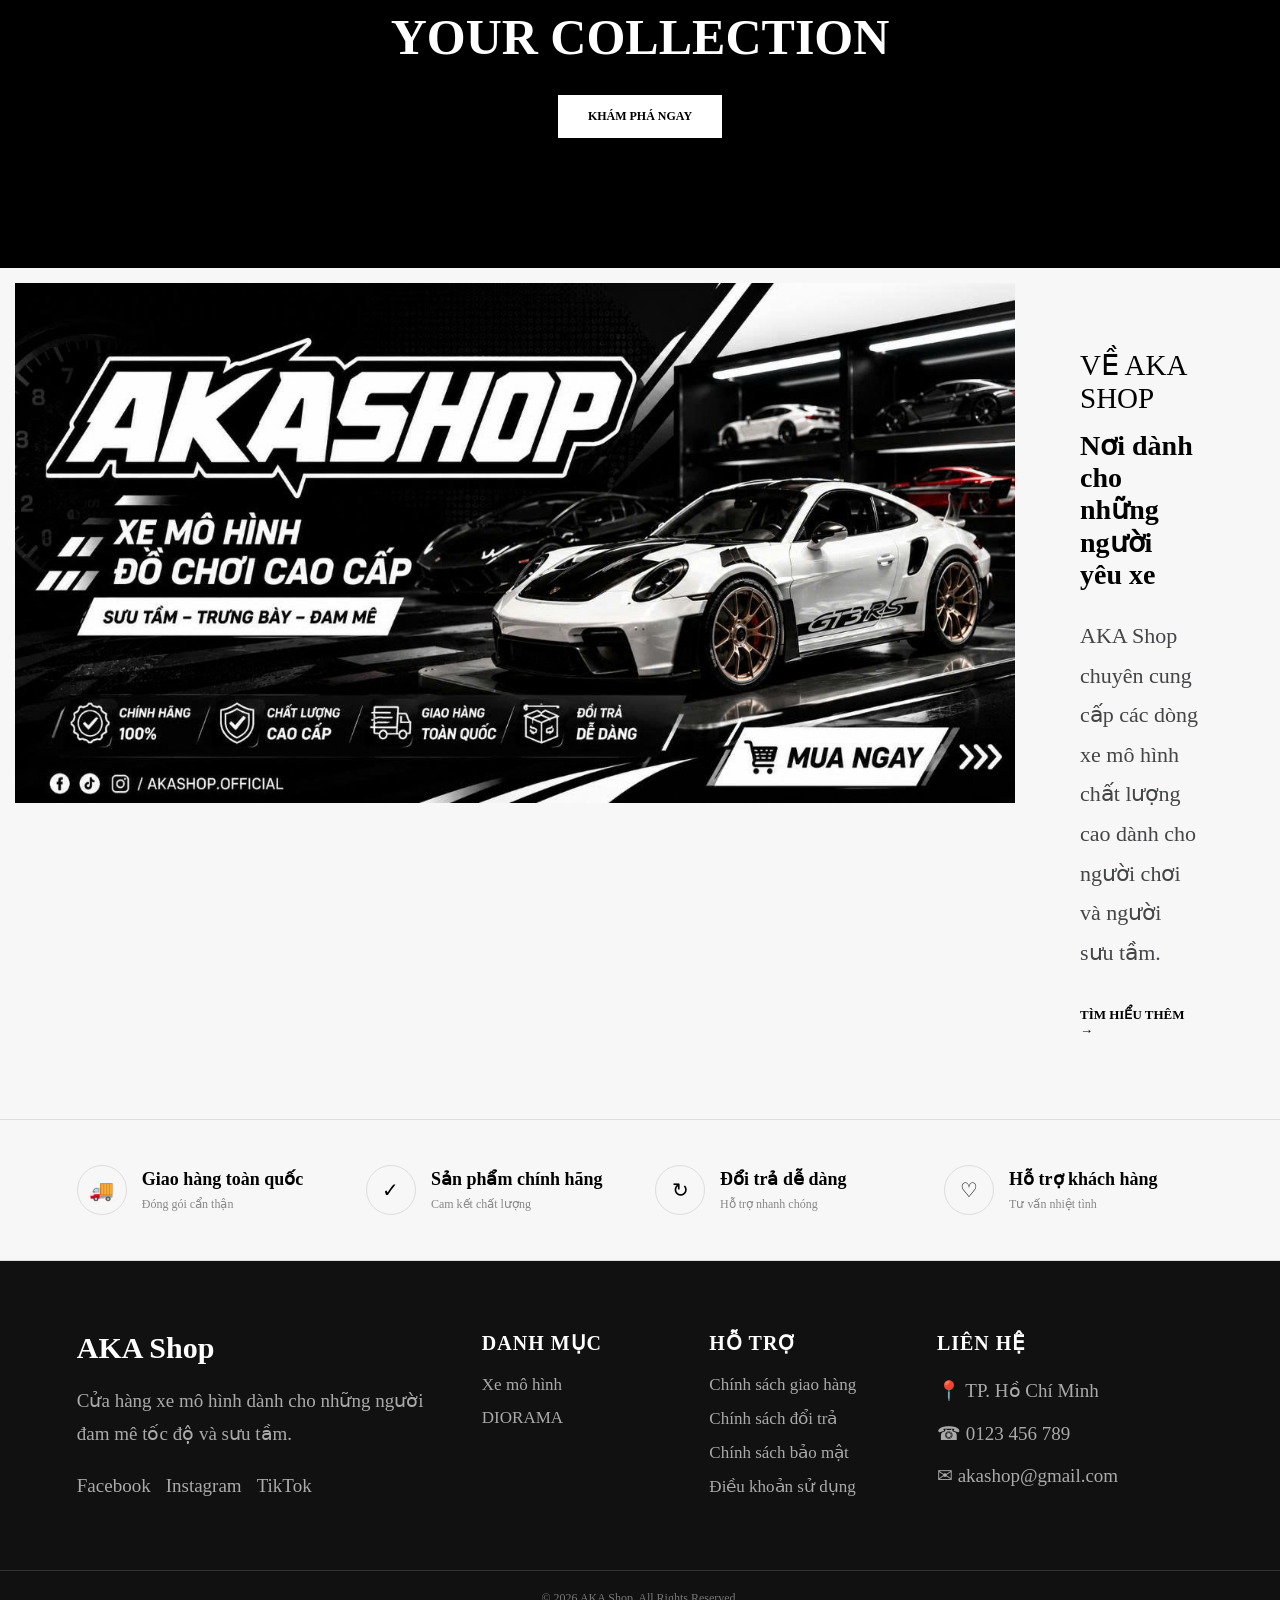
==== commit 3d5e2e8e: "upload files" ====
--- a/index.html
+++ b/index.html
@@ -710,5 +710,6 @@
     </a>
 
     <script src="script.js"></script>
+    <script src="cart.js"></script>
 </body>
 </html>
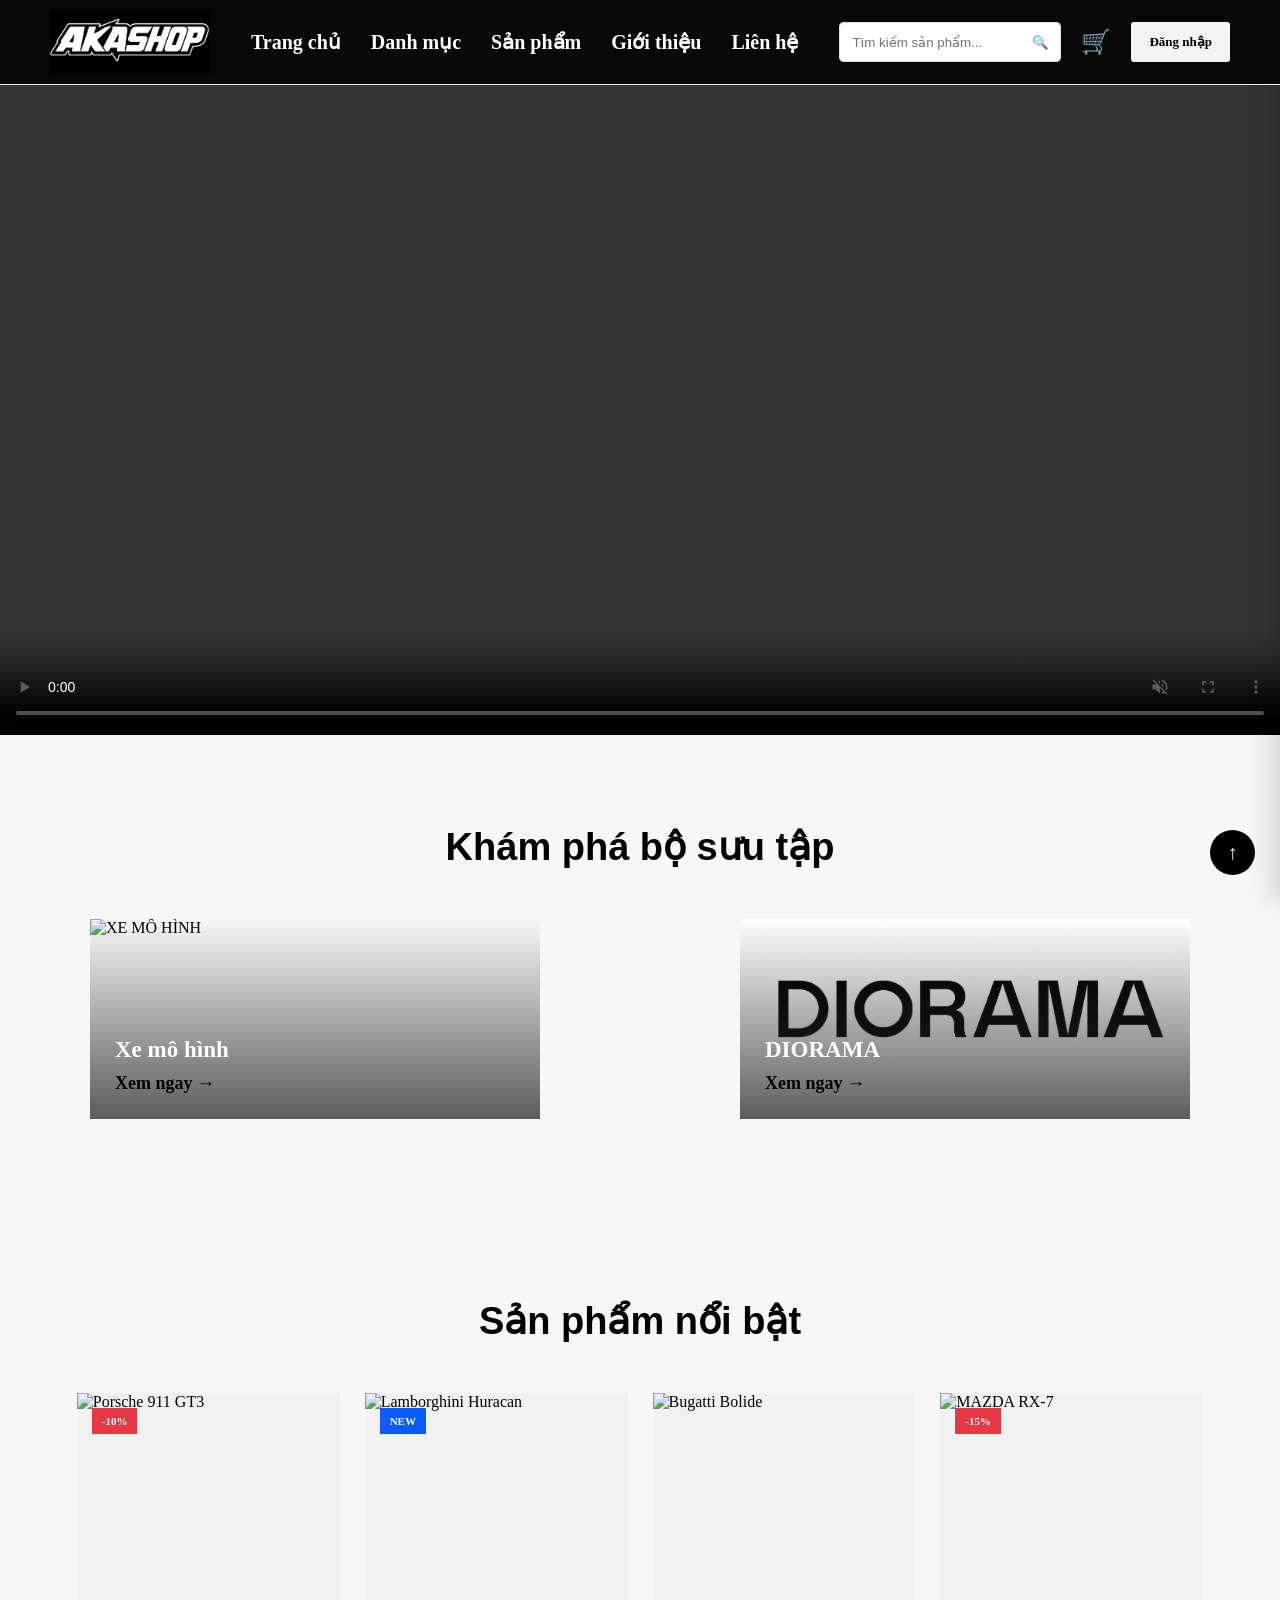
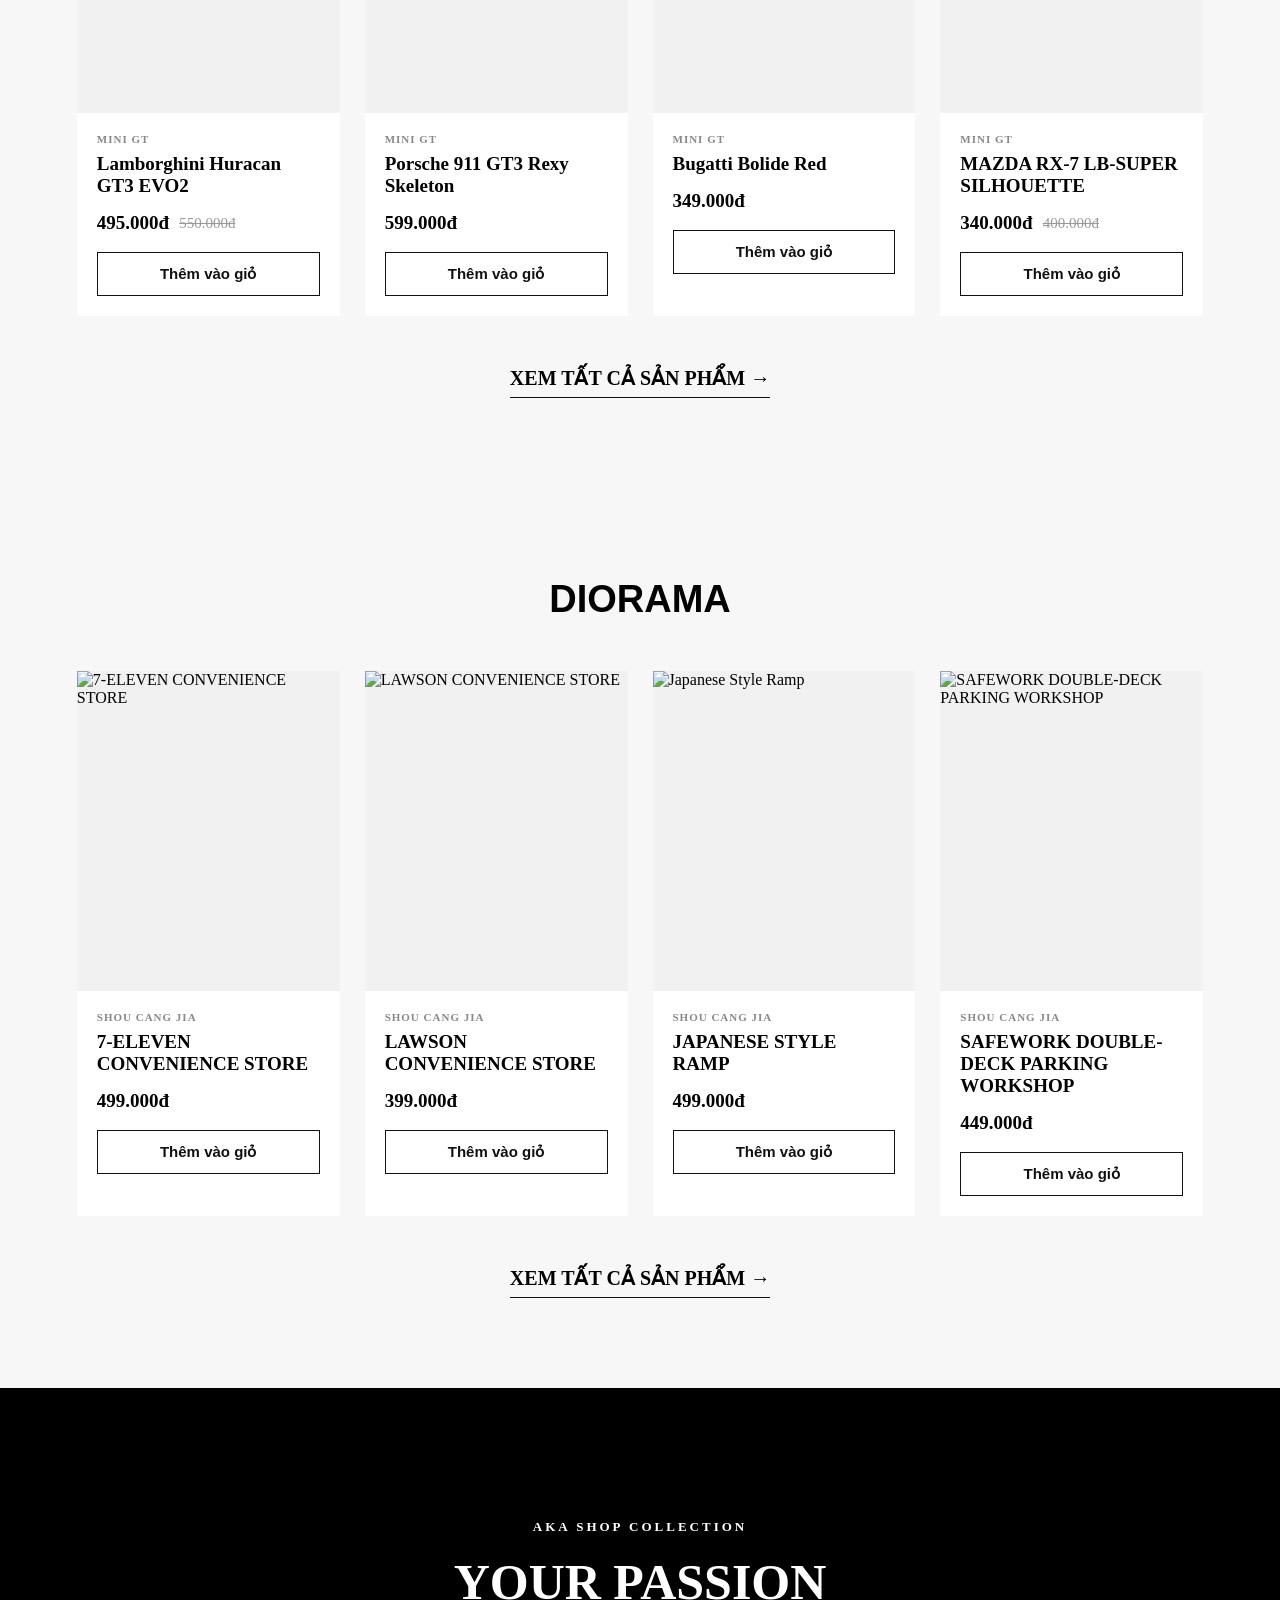
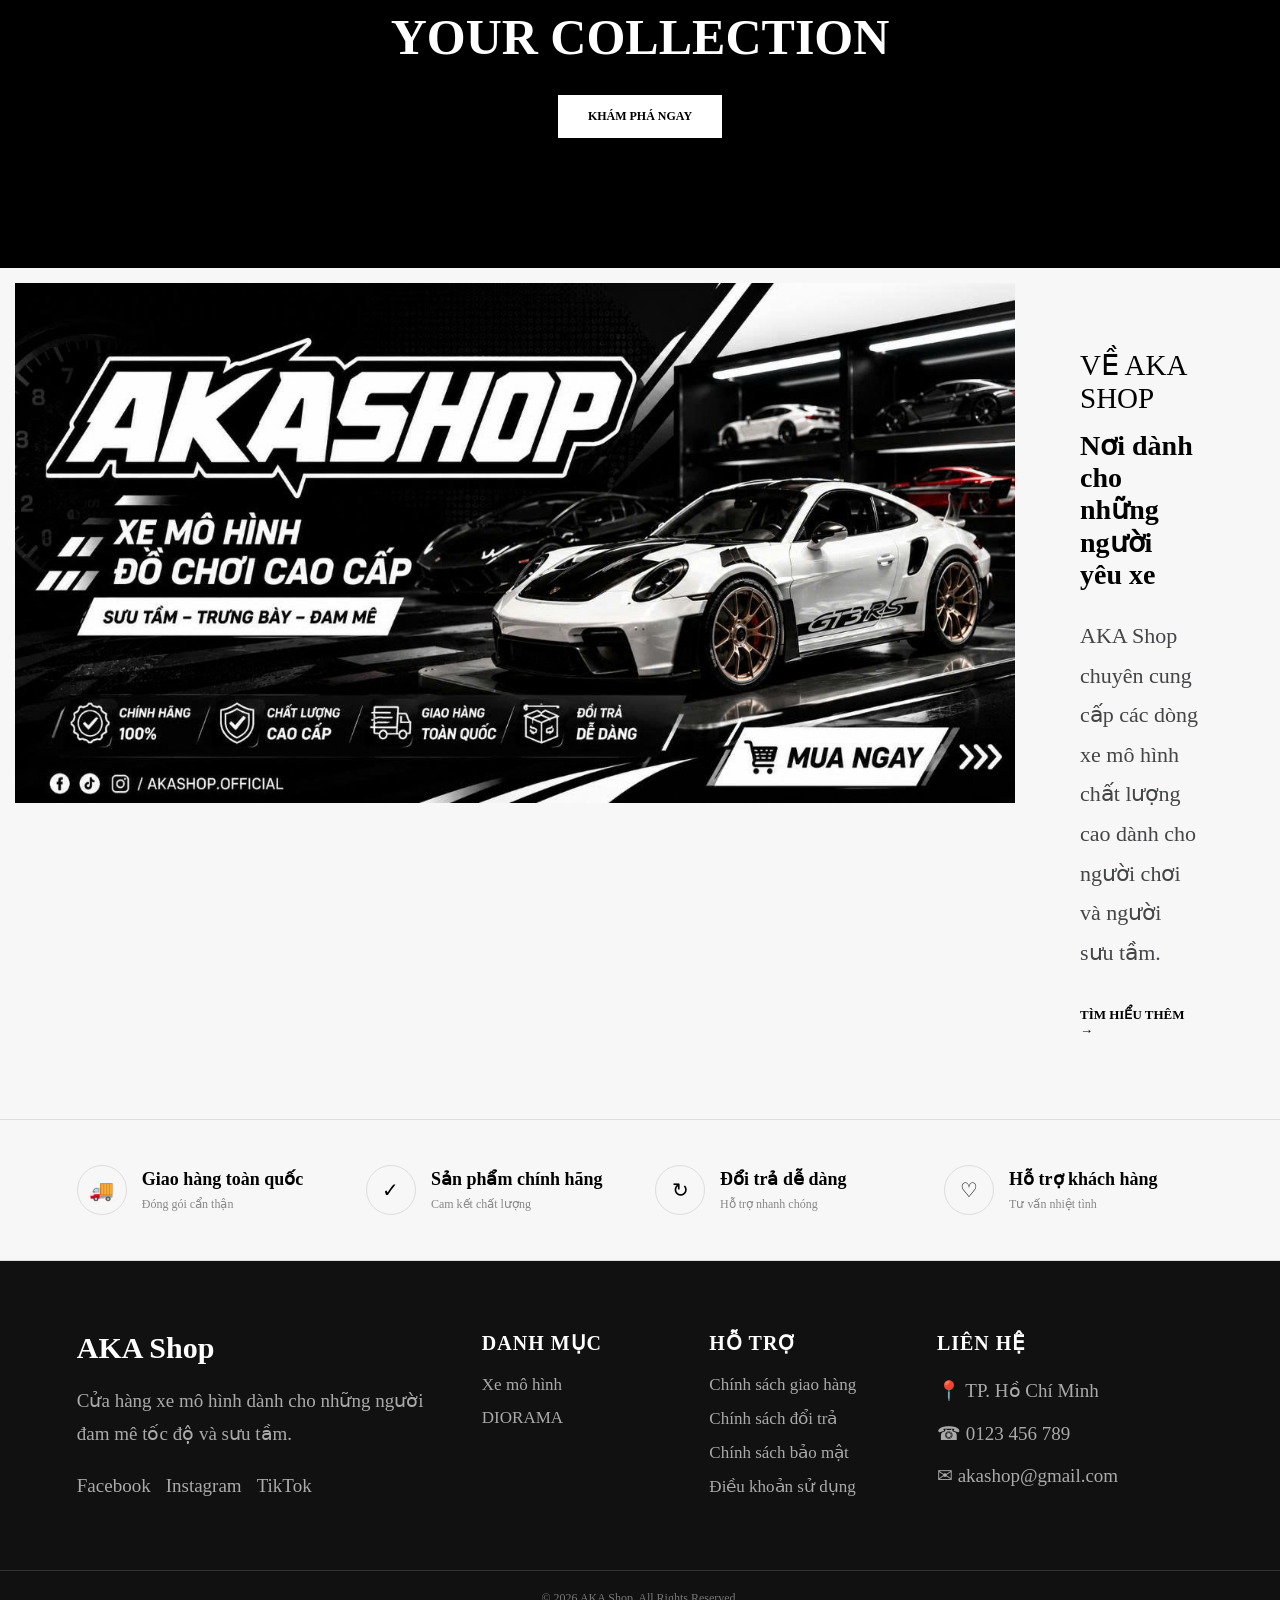
==== commit 0686aa2a: "main" ====
--- a/index.html
+++ b/index.html
@@ -23,7 +23,7 @@
         <nav class="navbar">
             <a href="index.html">Trang chủ</a>
             <a href="#category">Danh mục</a>
-            <a href="#products">Sản phẩm</a>
+            <a href="#xe">Sản phẩm</a>
             <a href="#about">Giới thiệu</a>
             <a href="#contact">Liên hệ</a>
         </nav>
@@ -35,7 +35,9 @@
                 <button>🔍</button>
             </div>
 
-            <a href="#" class="cart">🛒</a>
+            <a href="cart.html" class="cart">
+                🛒
+            </a>
 
             <span id="user-greeting" class="login"></span>
 
@@ -489,7 +491,7 @@
                 YOUR COLLECTION
             </h2>
 
-            <a href="#products">
+            <a href="#category">
                 KHÁM PHÁ NGAY
             </a>
 
--- a/index.css
+++ b/index.css
@@ -115,6 +115,27 @@
 
 .cart {
     font-size: 21px;
+}
+.cart {
+    position: relative;
+    text-decoration: none;
+    font-size: 24px;
+}
+
+#cart-count {
+    position: absolute;
+    top: -10px;
+    right: -12px;
+    min-width: 18px;
+    height: 18px;
+    padding: 2px 5px;
+    border-radius: 50%;
+    background: red;
+    color: white;
+    font-size: 11px;
+    display: flex;
+    align-items: center;
+    justify-content: center;
 }
 
 .login {
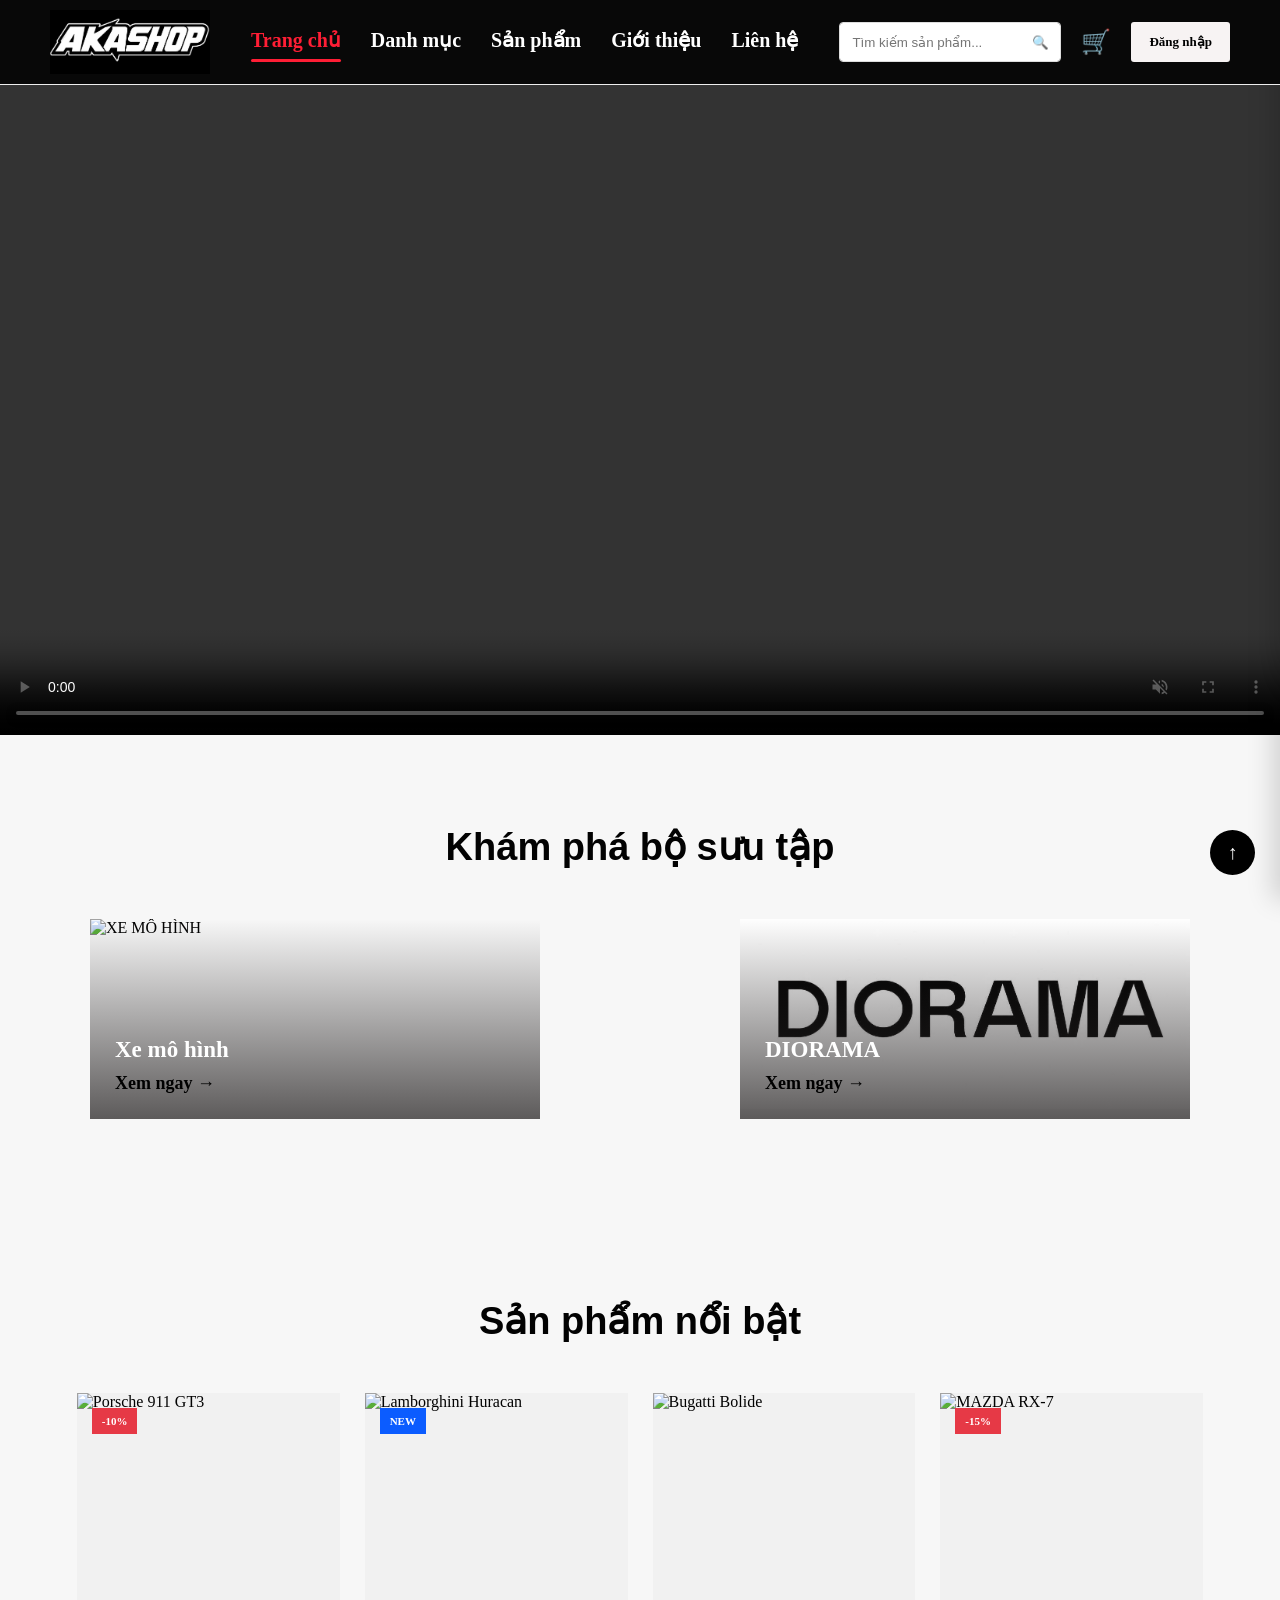
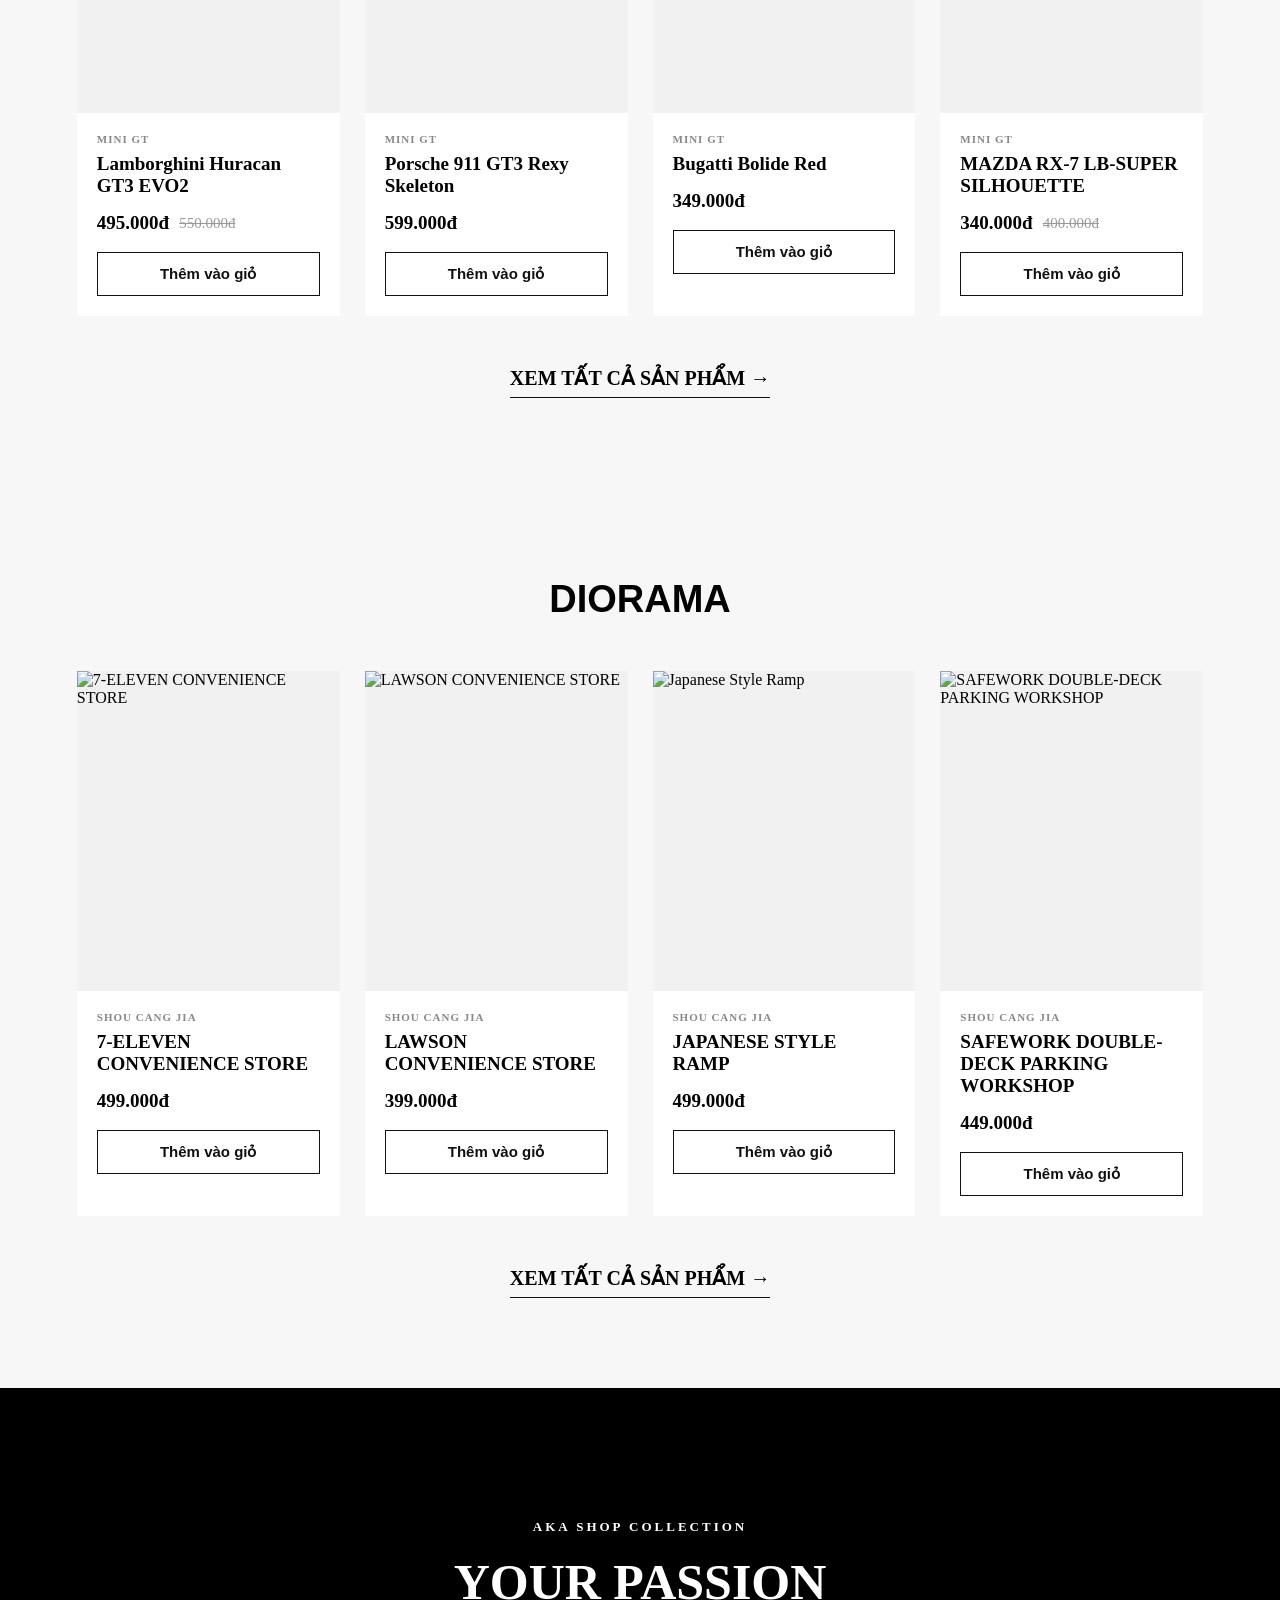
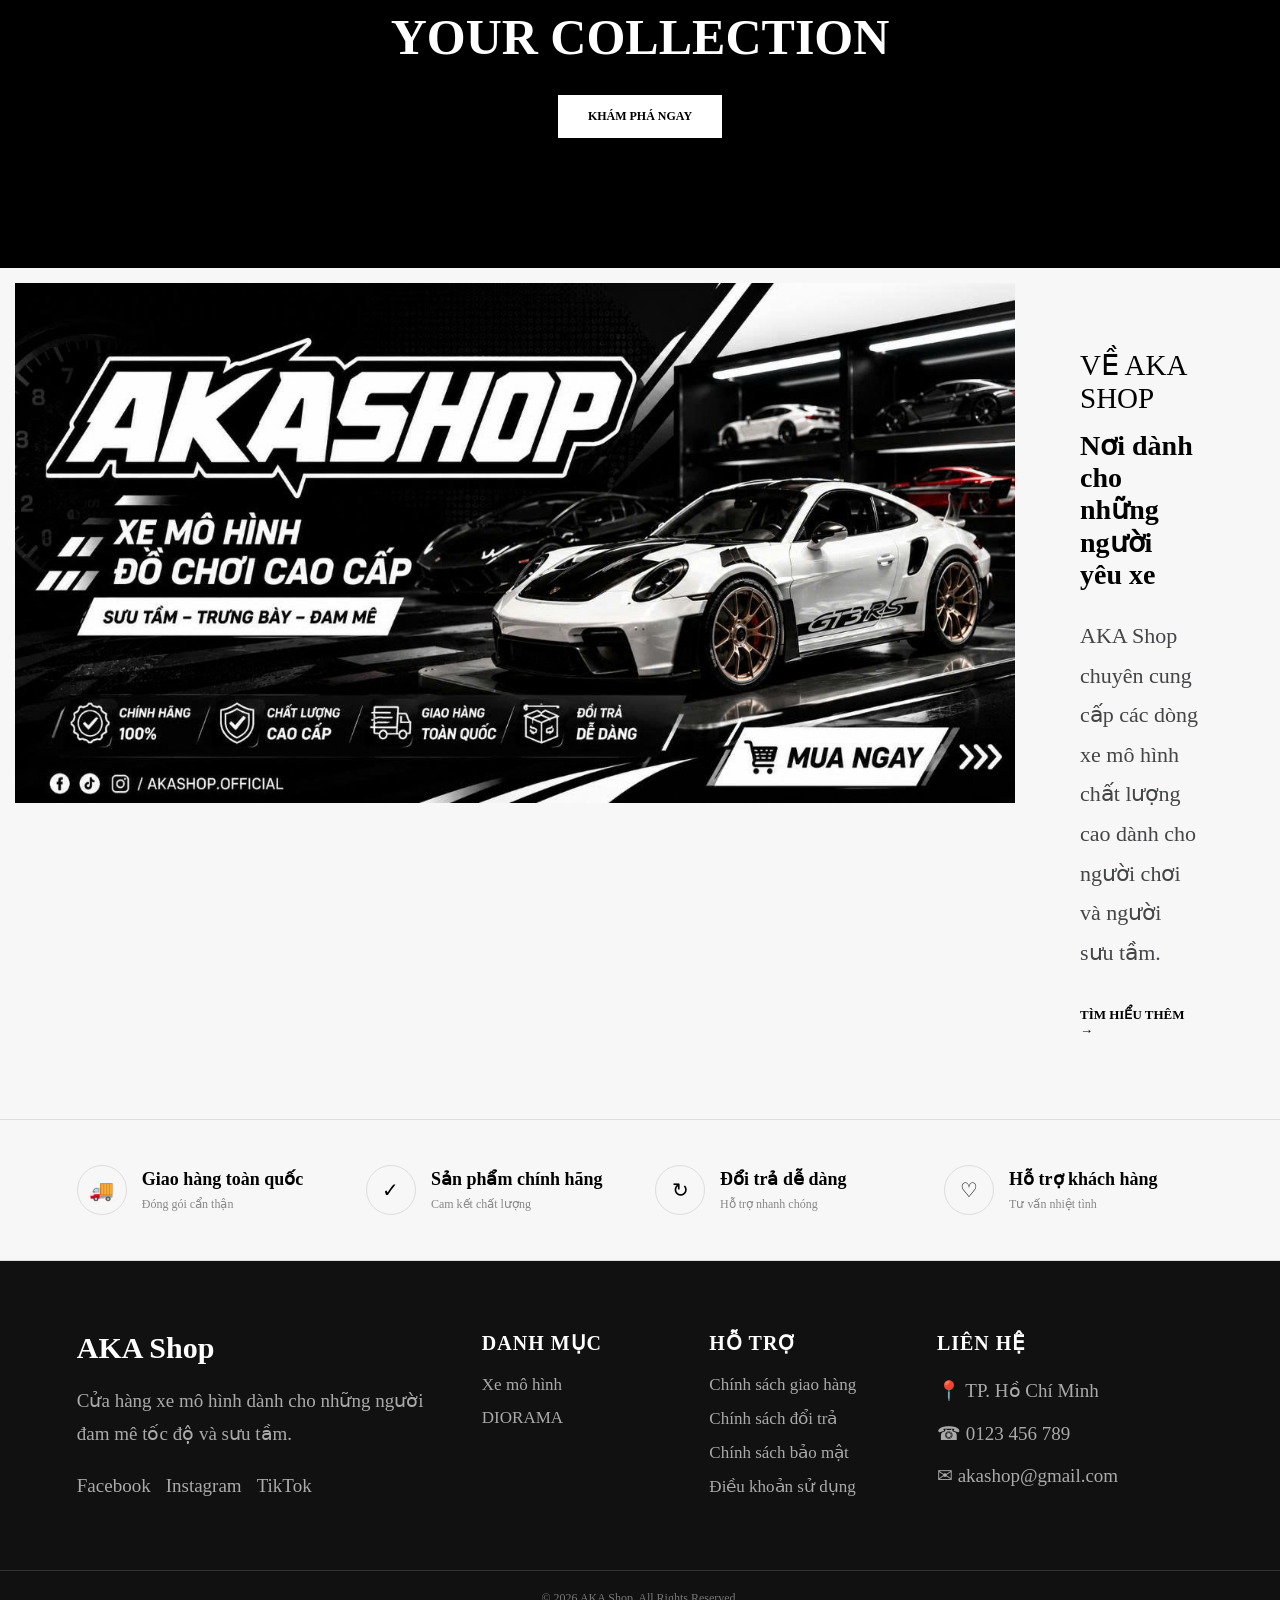
==== commit 7d9a85bd: "upload files" ====
--- a/index.html
+++ b/index.html
@@ -47,7 +47,7 @@
 
 
     <!-- HERO -->
-    <section class="hero">
+    <section class="hero" id="hero">
         <div class="video-container">
                 <video autoplay muted playsinline controls="false">
                 <source src="image/video.mp4" type="video/mp4">
--- a/index.css
+++ b/index.css
@@ -78,8 +78,29 @@
     color:white;
 }
 
-.navbar a:hover {
-    color: #0b5cff;
+.navbar a {
+    font-size: 20px;
+    font-weight: 600;
+    transition: 0.3s;
+    color: white;
+    position: relative; /* BẮT BUỘC: Để gạch chân căn chỉnh chuẩn theo chữ */
+    padding-bottom: 5px; /* Tạo khoảng khoảng trống nhẹ dưới chữ */
+}
+
+.navbar a:hover,
+.navbar a.active {
+    color: #ff1e35;
+}
+
+.navbar a.active::after {
+    content: "";
+    position: absolute;
+    left: 0;
+    bottom: -5px; /* Đặt vạch nằm ngay phía dưới chữ */
+    width: 100%;
+    height: 3px;
+    background: #ff1e35;
+    border-radius: 5px;
 }
 
 .header-right {
@@ -149,7 +170,7 @@
 }
 
 .login:hover {
-    background: #0b5cff;
+    background: #2e01f7;
 }
 
 
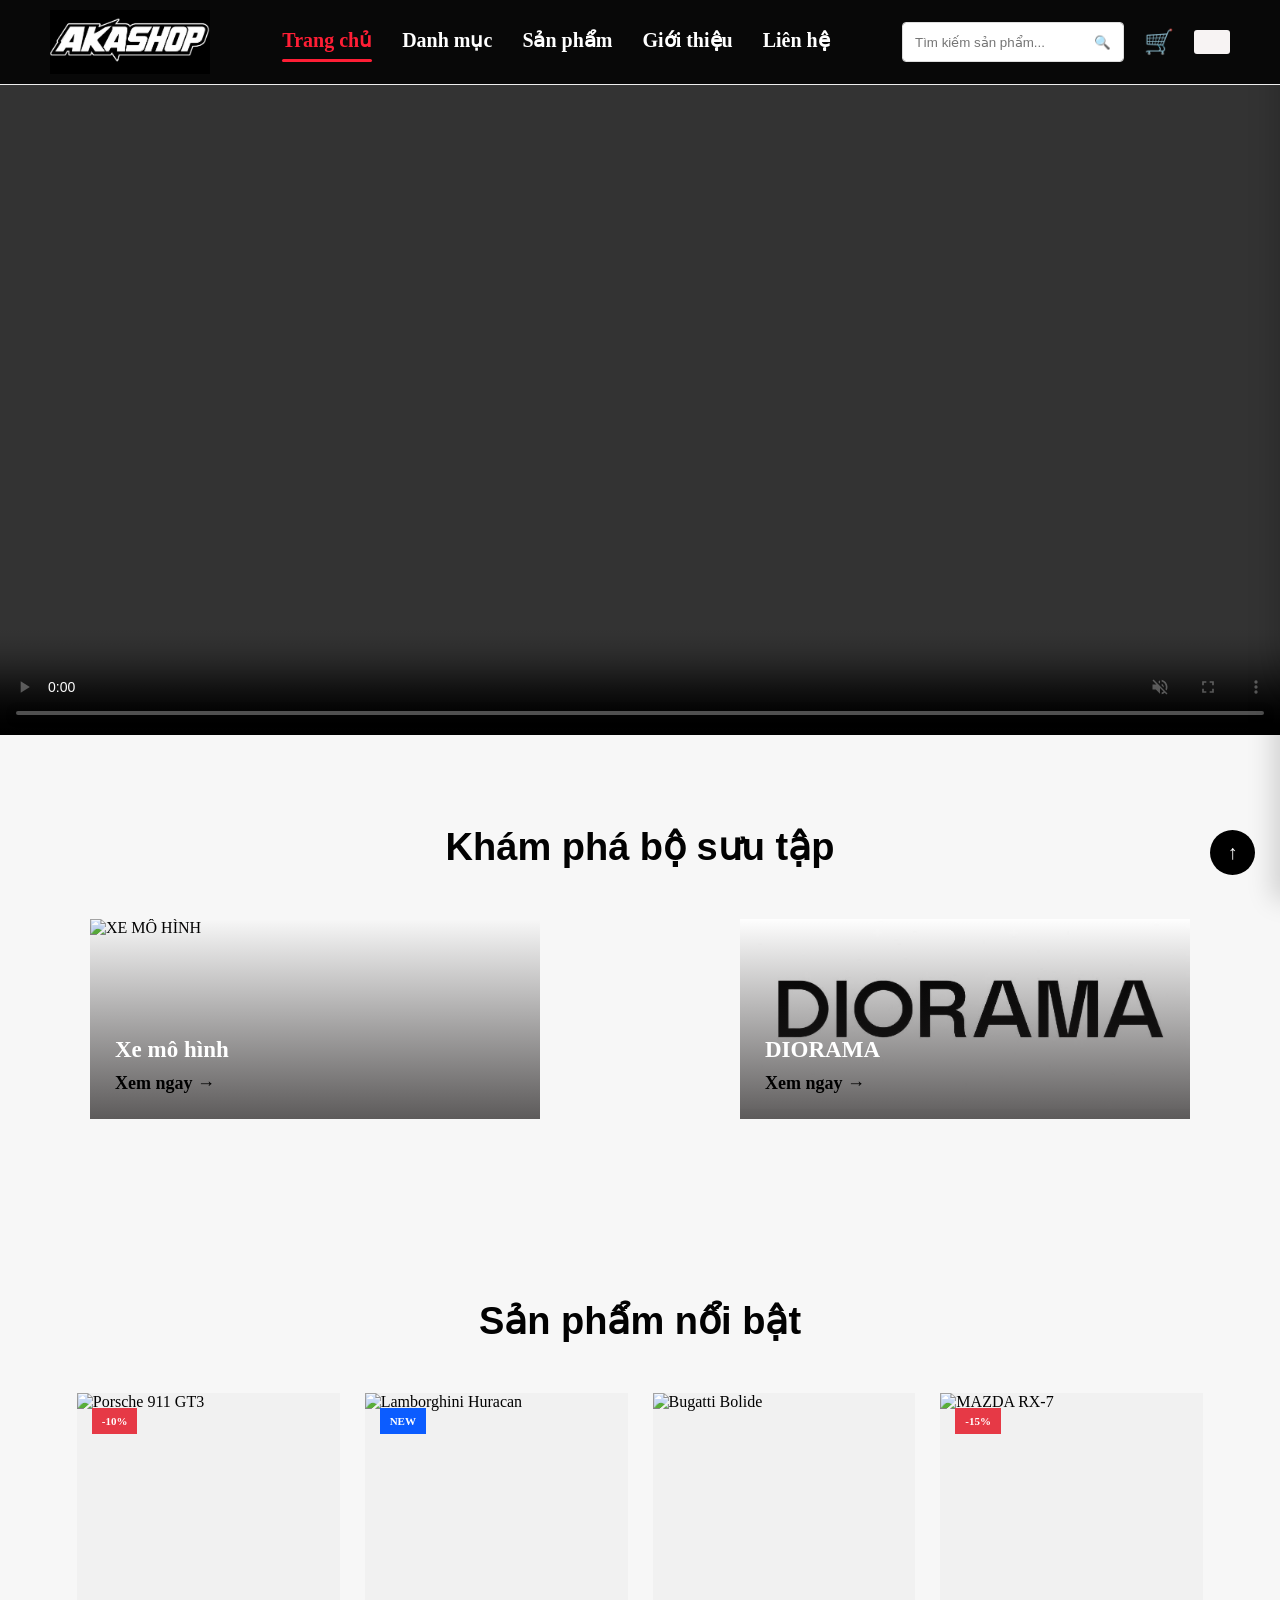
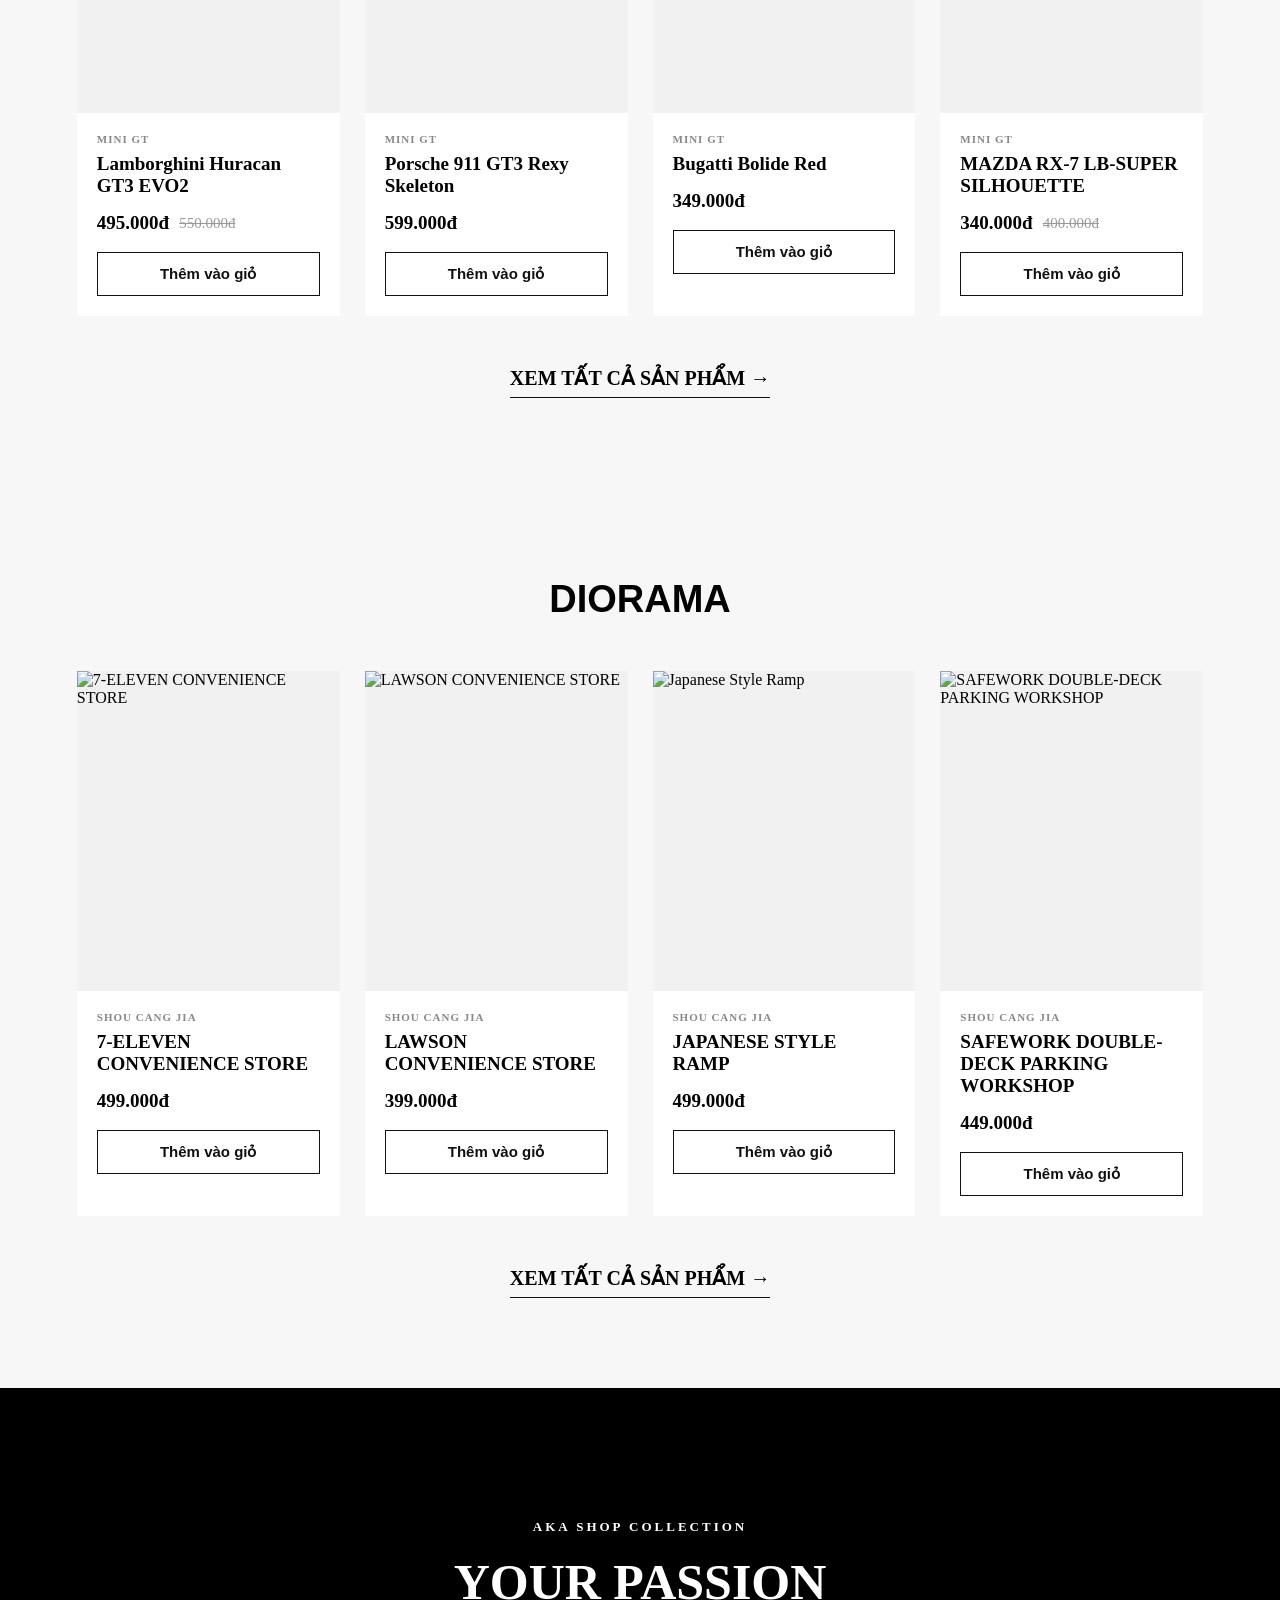
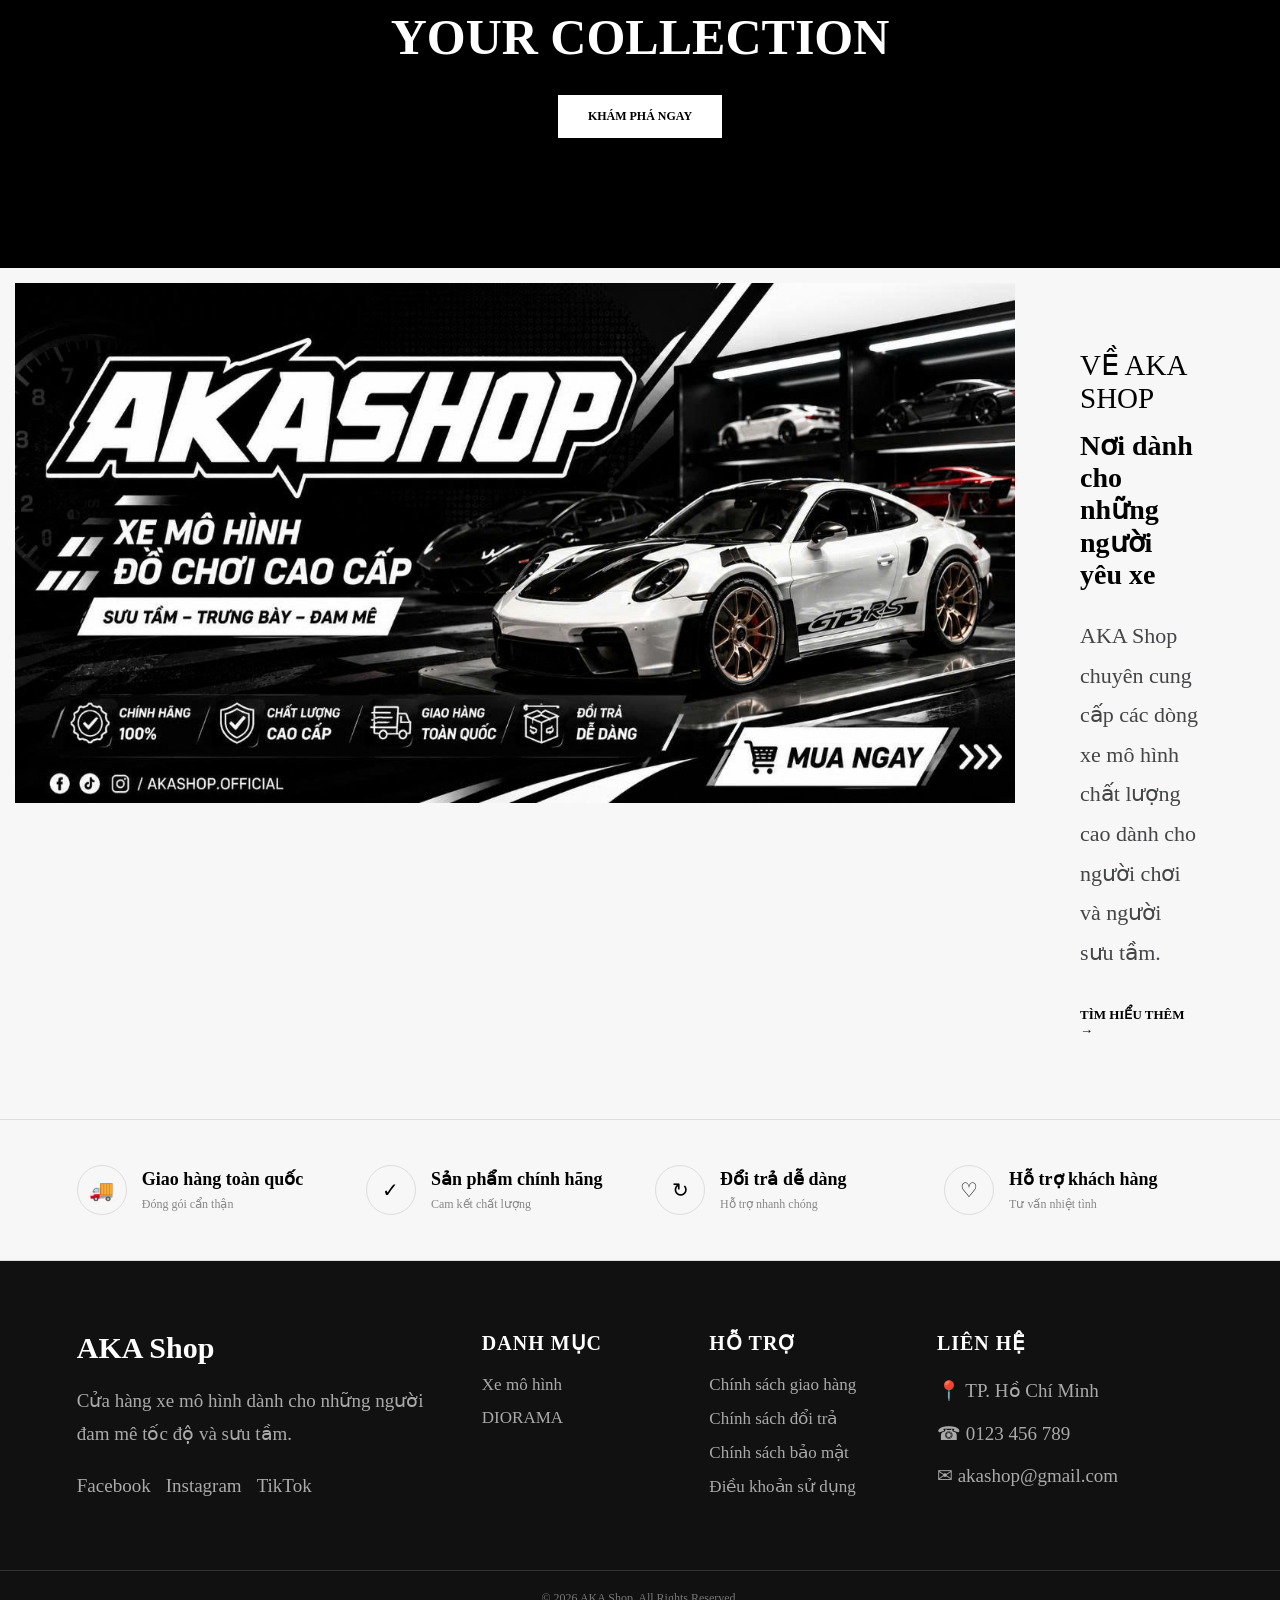
==== commit fd3cd54c: "upload files" ====
--- a/index.html
+++ b/index.html
@@ -713,5 +713,6 @@
 
     <script src="script.js"></script>
     <script src="cart.js"></script>
+    <script type="module" src="auth-state.js"></script>
 </body>
 </html>
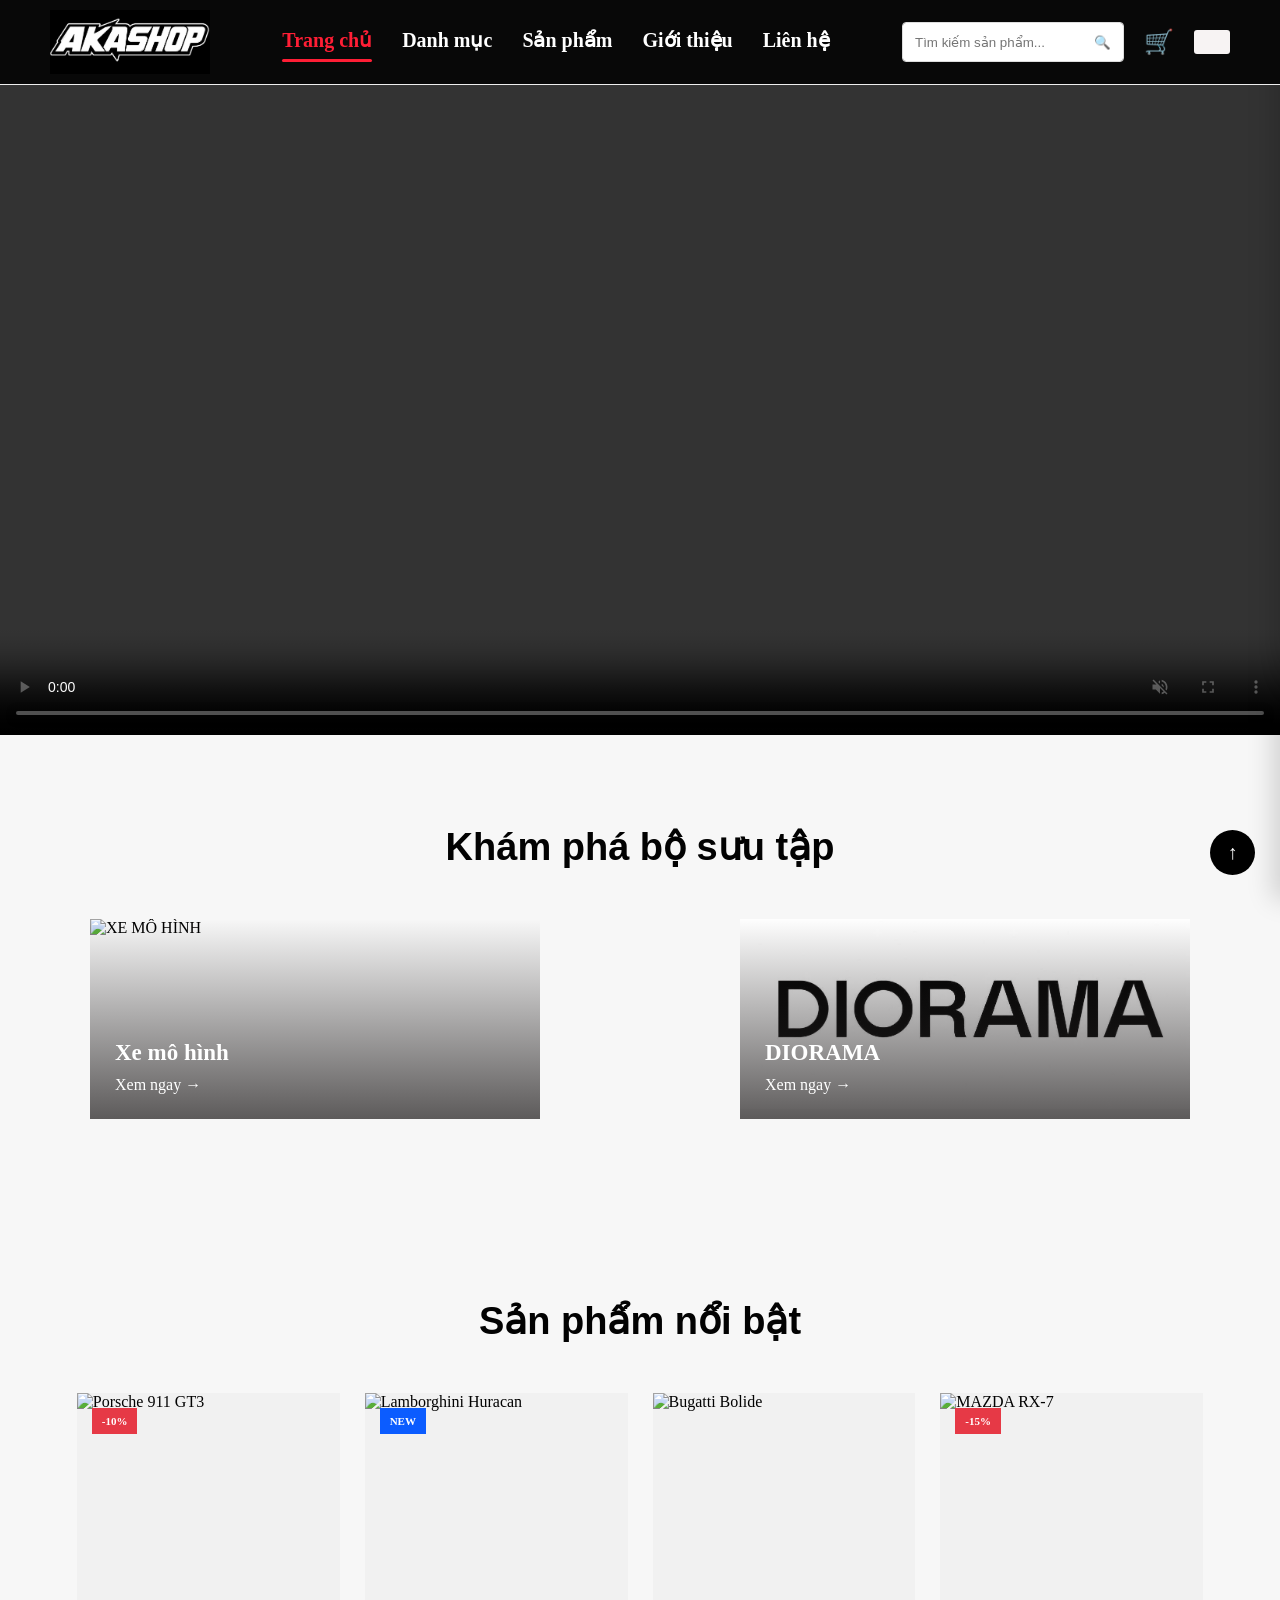
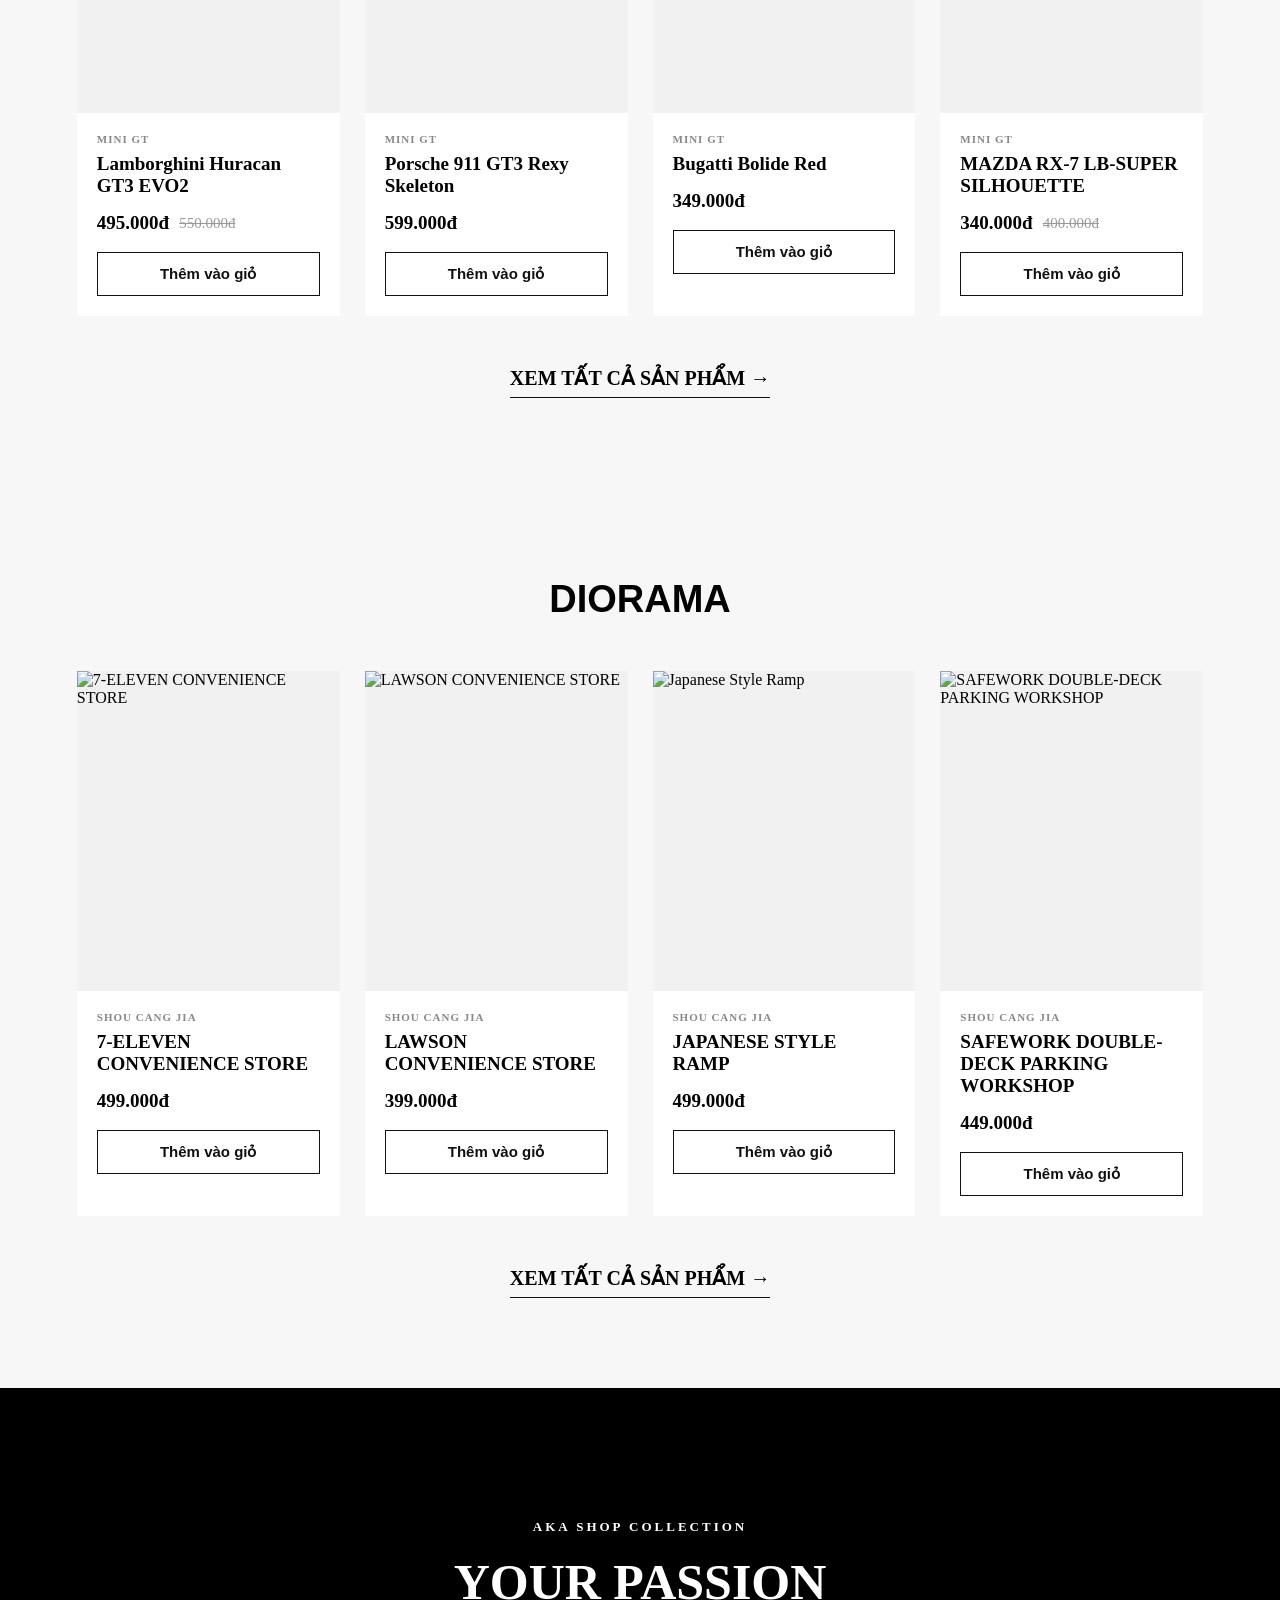
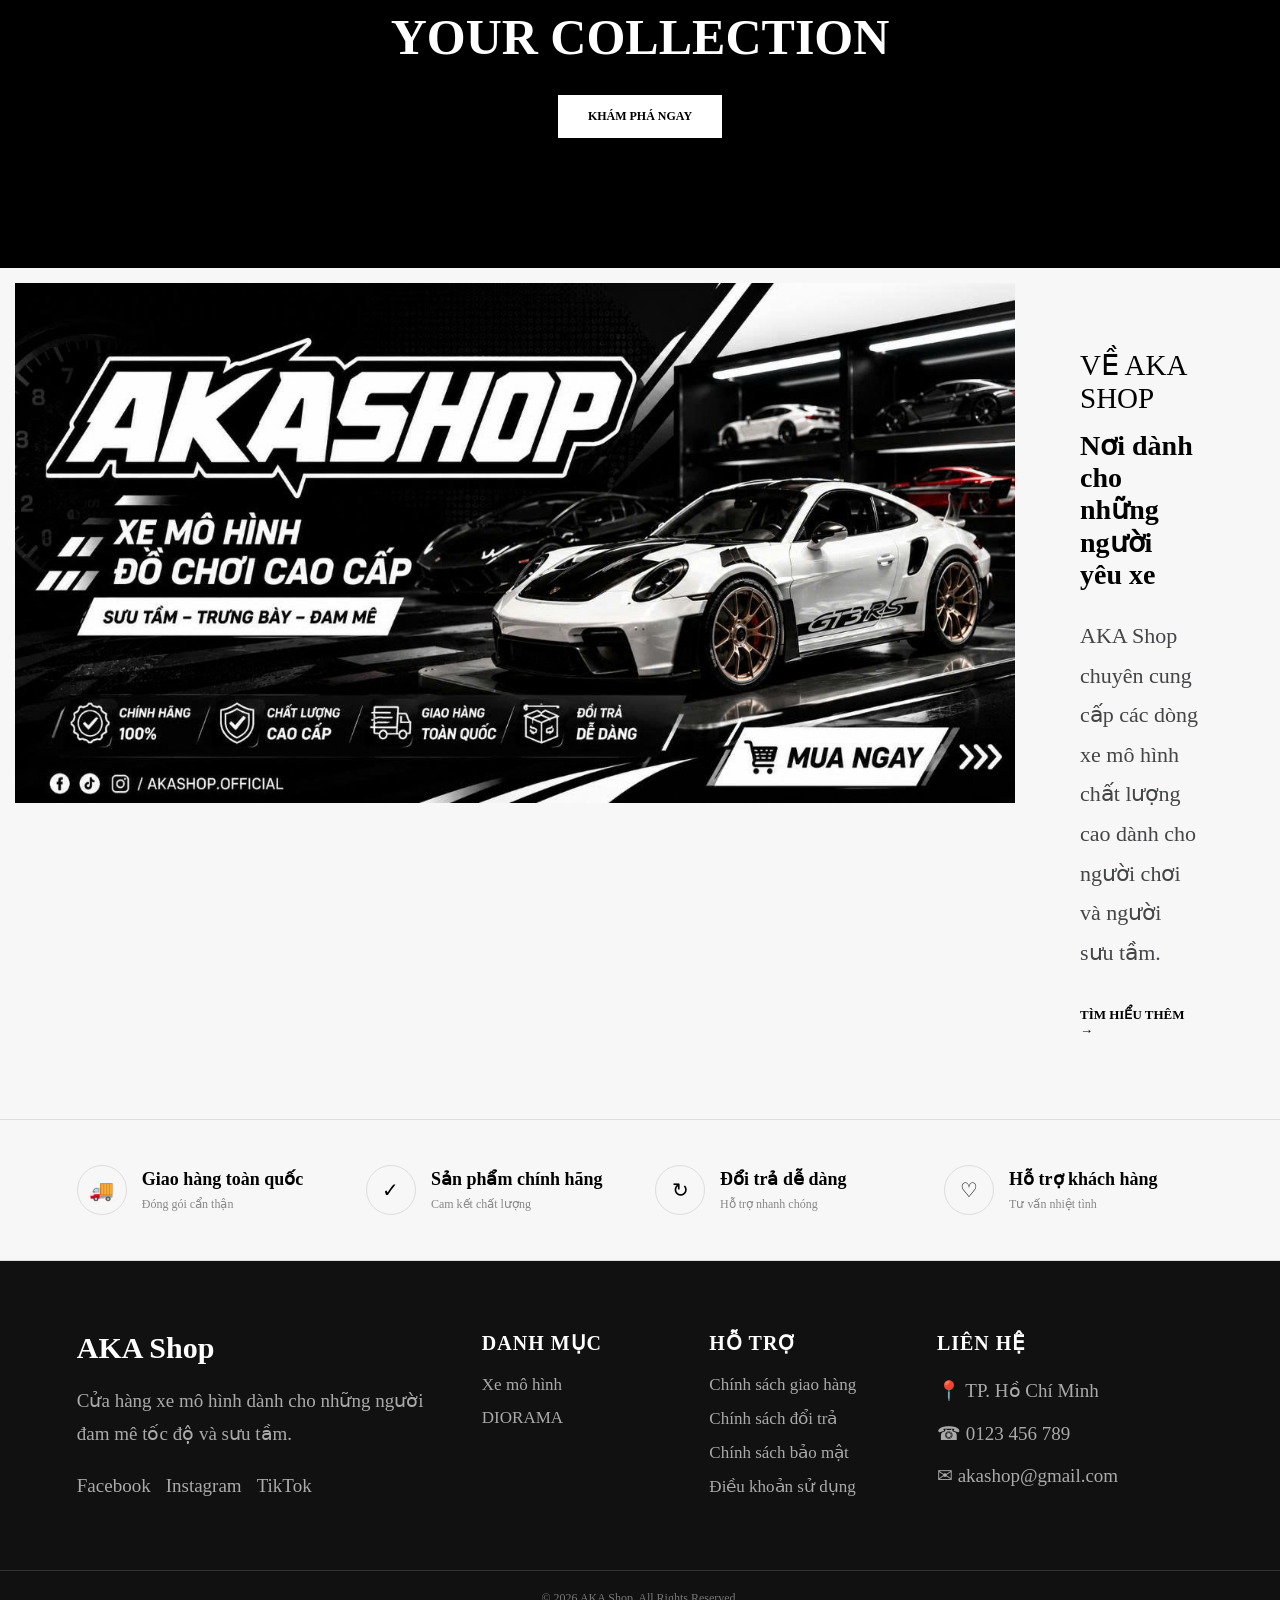
==== commit 8cb92f2c: "upload files" ====
--- a/index.html
+++ b/index.html
@@ -65,21 +65,21 @@
 
         <div class="category-container">
 
-            <div class="category-card">
+            <a href="#xe" class="category-card">
                 <img src="https://encrypted-tbn0.gstatic.com/images?q=tbn:ANd9GcTqcYHUfFXuk8WrFTCFHtoKpRmIvMJ8-T2HKXglrE1lsQ&s=10" alt="XE MÔ HÌNH">
                 <div class="category-name">
                     <h3>Xe mô hình</h3>
-                    <a href="#xe">Xem ngay →</a>
-                </div>
-            </div>
-
-            <div class="category-card">
+                    <span href="#xe">Xem ngay →</span>
+                </div>
+            </a>
+
+            <a href="#diorama" class="category-card">
                 <img src="image/1788445402216_2054513105248159931_7699728132915963874_9b716c743dbf4430f8329d8fec7b6f26.jpg" alt="DIORAMA">
                 <div class="category-name">
                     <h3>DIORAMA</h3>
-                    <a href="#diorama">Xem ngay →</a>
-                </div>
-            </div>
+                    <span href="#diorama">Xem ngay →</span>
+                </div>
+            </a>
 
         </div>
 
--- a/index.css
+++ b/index.css
@@ -694,101 +694,106 @@
 ========================= */
 
 @media (max-width: 768px) {
-
+ 
+    html {
+        scroll-padding-top: 110px; /* tránh header dính che mất tiêu đề khi cuộn tới mục */
+    }
+ 
+    /* ----- Header: hàng 1 = logo + giỏ hàng/đăng nhập, hàng 2 = menu ----- */
     .header {
         height: auto;
-        padding: 20px;
-        flex-direction: column;
-        gap: 20px;
-    }
-
+        padding: 8px 14px 0;
+        flex-wrap: wrap;
+        flex-direction: row;
+        justify-content: space-between;
+        gap: 6px 10px;
+    }
+ 
+    .logo {
+        order: 1;
+    }
+ 
+    .logo img {
+        width: 90px;
+        height: 55px;
+    }
+ 
+    .header-right {
+        order: 2;
+        display: flex;          /* trước đây bị display:none nên mất giỏ hàng + đăng nhập */
+        gap: 10px;
+        min-width: 0;
+    }
+ 
+    .search {
+        height: 34px;
+    }
+ 
+    .search input {
+        width: 90px;
+        padding: 0 8px;
+        font-size: 13px;
+    }
+ 
+    .search button {
+        width: 32px;
+    }
+ 
+    .cart {
+        font-size: 22px;
+    }
+ 
+    .login {
+        padding: 8px 10px;
+        font-size: 12px;
+        max-width: 120px;
+        white-space: nowrap;
+        overflow: hidden;
+        text-overflow: ellipsis;
+    }
+ 
+    #user-greeting strong {
+        font-size: 13px;
+    }
+ 
     .navbar {
+        order: 3;
         width: 100%;
-        flex-wrap: wrap;
-        justify-content: center;
-        gap: 15px;
-    }
-
-    .header-right {
+        gap: 18px;
+        justify-content: flex-start;
+        overflow-x: auto;
+        white-space: nowrap;
+        padding: 6px 0 10px;
+        -webkit-overflow-scrolling: touch;
+        scrollbar-width: none;
+    }
+ 
+    .navbar::-webkit-scrollbar {
         display: none;
     }
-
+ 
+    .navbar a {
+        font-size: 15px;
+        flex-shrink: 0;
+    }
+ 
+    .navbar a.active::after {
+        bottom: -4px;
+    }
+ 
+    /* ----- Hero ----- */
     .hero {
-        height: 550px;
-        padding: 30px;
-        background-position: center;
-    }
-
-    .hero h1 {
-        font-size: 45px;
-    }
-
-    .hero-content > p:not(.small-title) {
-        font-size: 15px;
-    }
-
-    .category,
-    .products {
-        padding: 60px 20px;
-    }
-
+        height: 240px;
+    }
+ 
+    /* ----- Tiêu đề section ----- */
+    .section-title {
+        margin-bottom: 30px;
+    }
+ 
     .section-title h2 {
-        font-size: 30px;
-    }
-
-    .category-container {
-        grid-template-columns: 1fr;
-    }
-
-    .category-card {
-        height: 350px;
-    }
-
-    .product-container {
-        grid-template-columns: 1fr;
-    }
-
-    .product-image {
-        height: 350px;
-    }
-
-    .banner {
-        height: 400px;
-        padding: 20px;
-    }
-
-    .banner-content h2 {
-        font-size: 35px;
-    }
-
-    .about {
-        grid-template-columns: 1fr;
-    }
-
-    .about-image {
-        height: 400px;
-    }
-
-    .about-content {
-        padding: 50px 25px;
-    }
-
-    .about-content h2 {
-        font-size: 32px;
-    }
-
-    .service {
-        grid-template-columns: 1fr;
-        padding: 40px 25px;
-    }
-
-    .footer-container {
-        grid-template-columns: 1fr;
-        gap: 35px;
-        width: 85%;
-    }
-
-}
+        font-size: 26px;
+    }
 
 /* =========================
           SCRIPT.JS
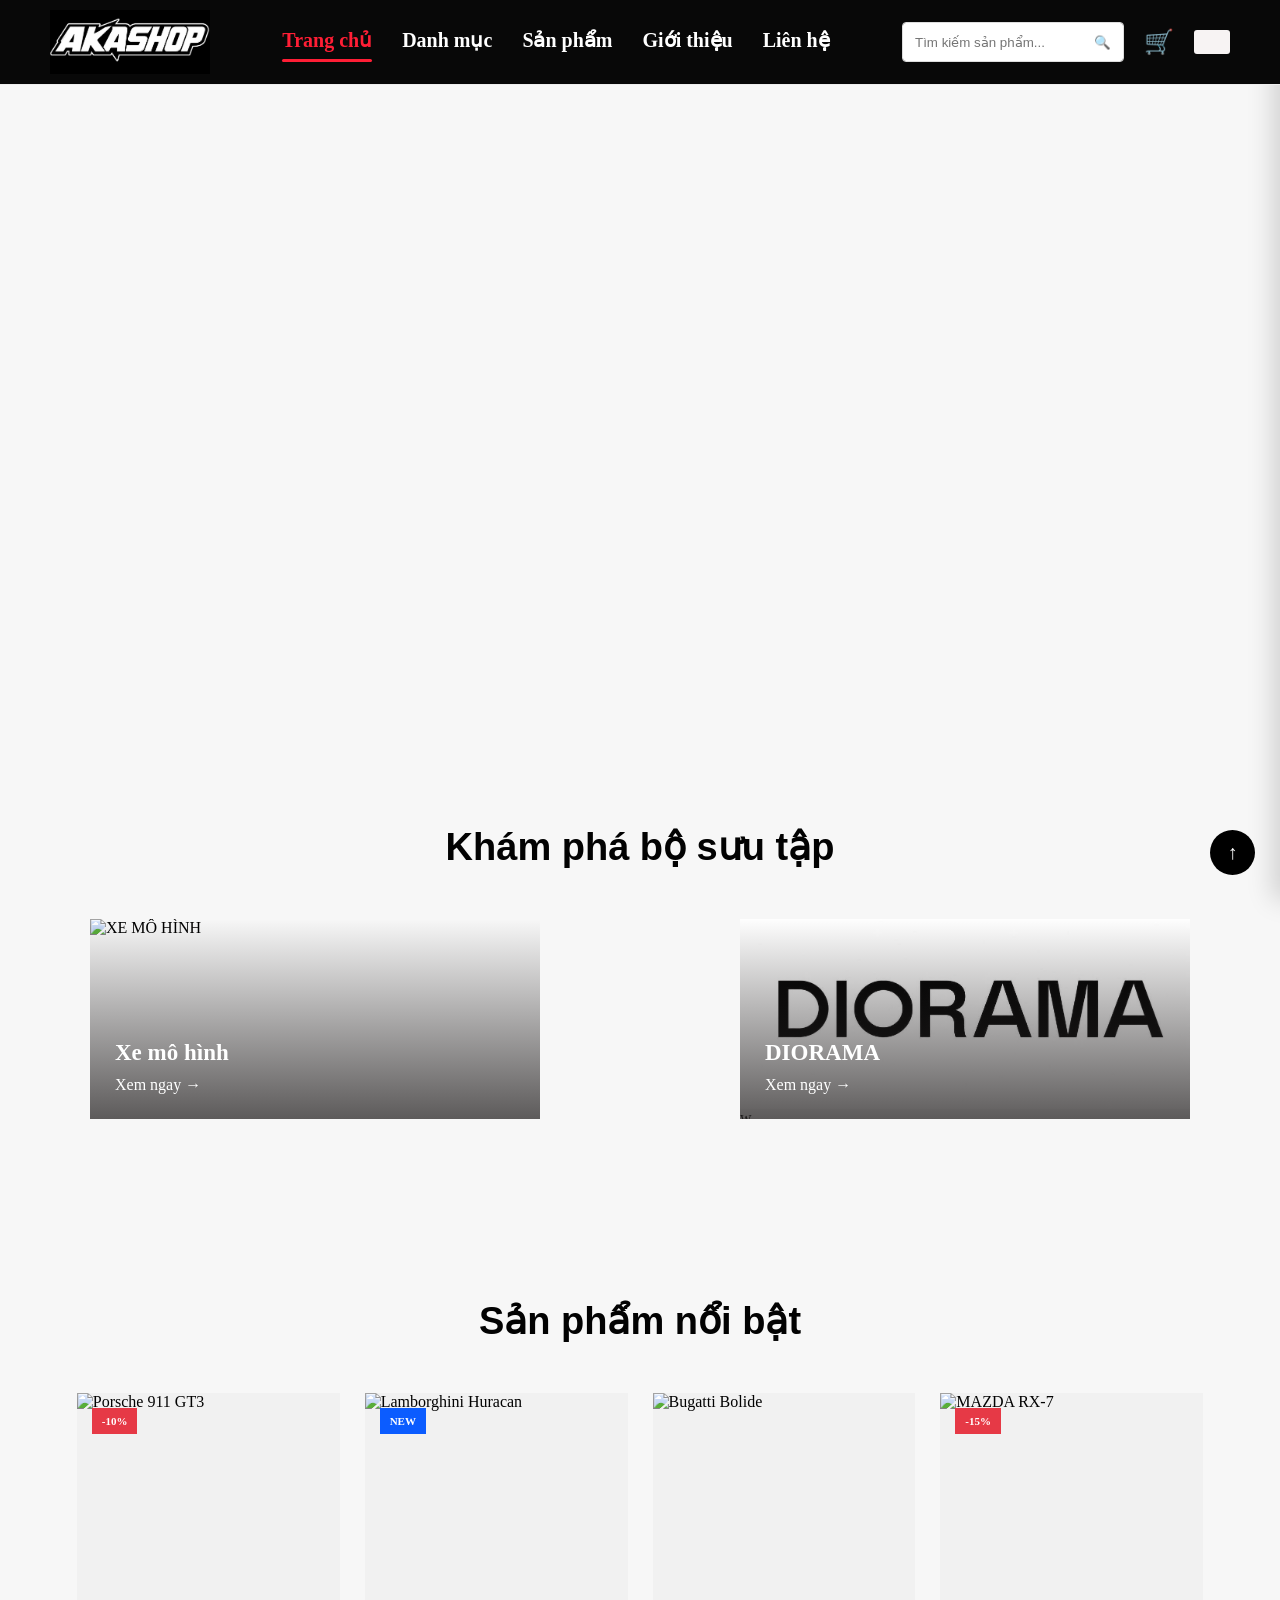
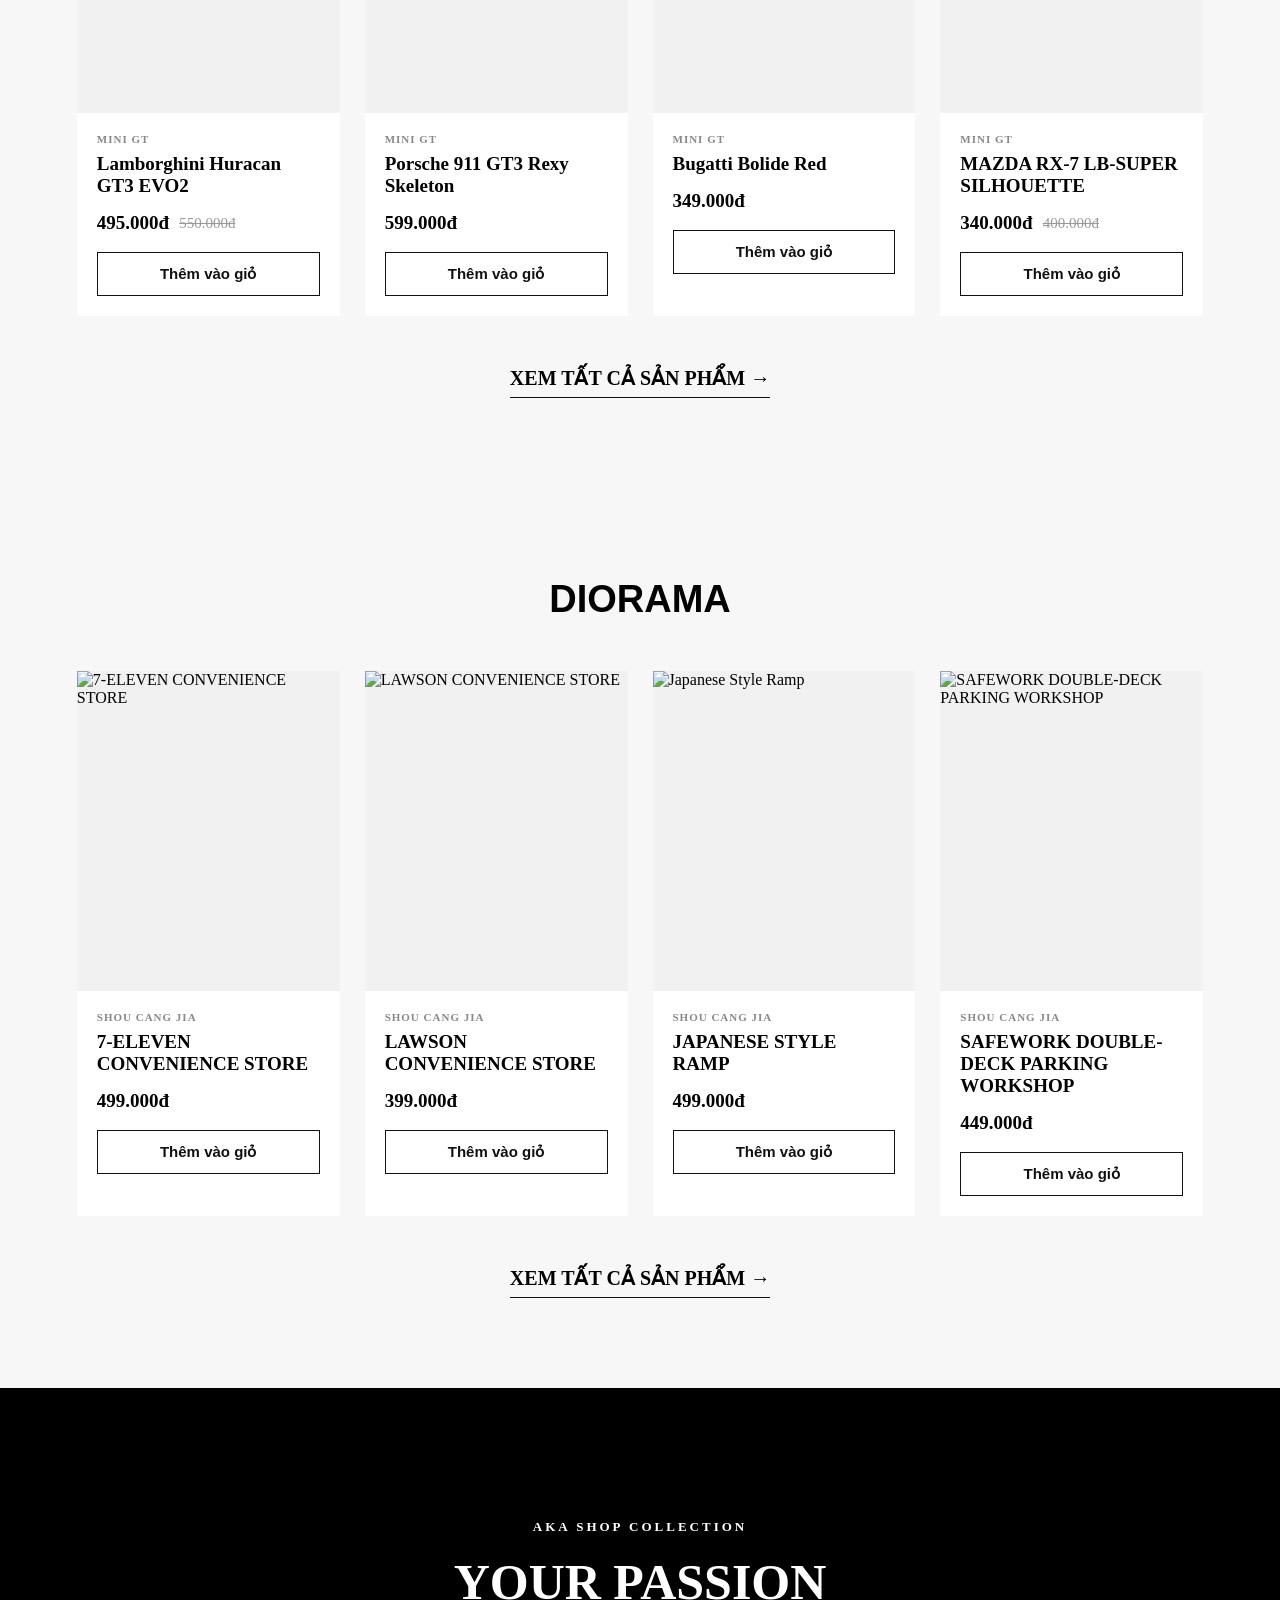
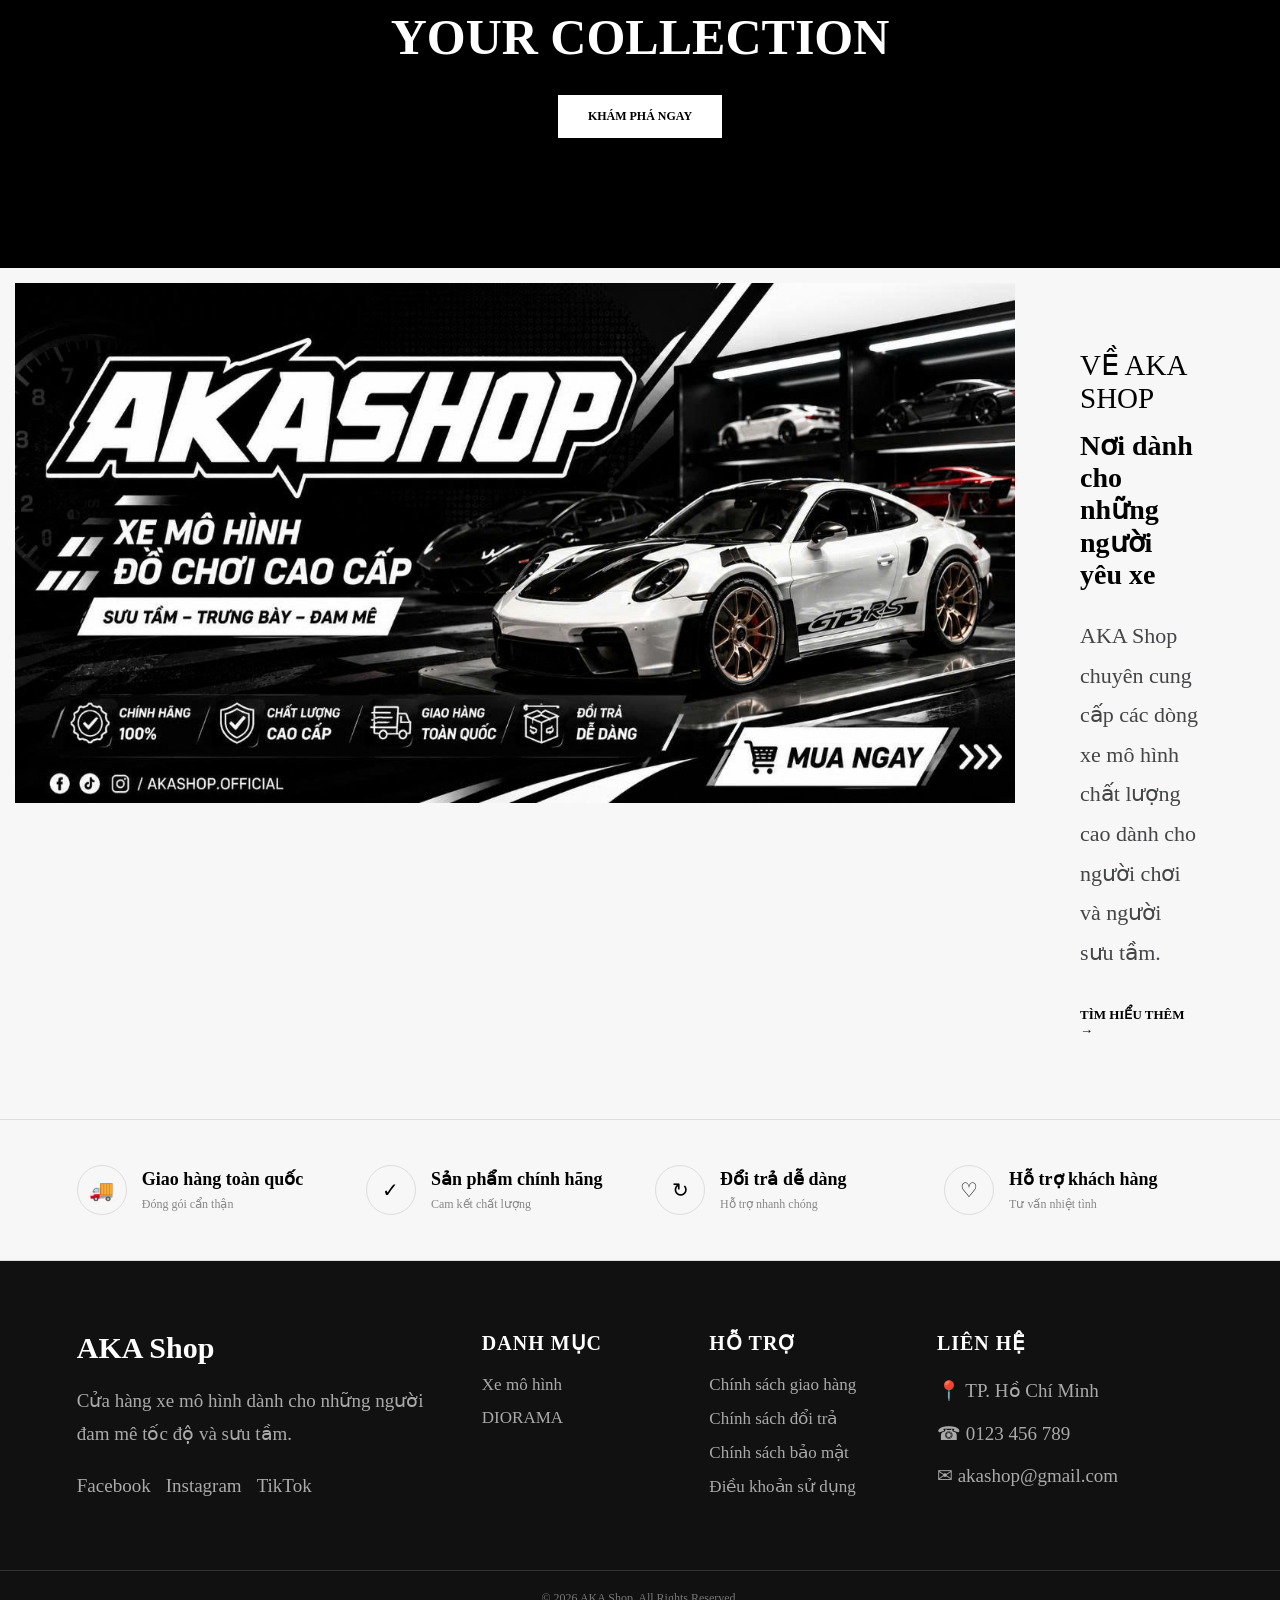
==== commit 7d5bab29: "upload files" ====
--- a/index.html
+++ b/index.html
@@ -31,8 +31,8 @@
         <div class="header-right">
 
             <div class="search">
-                <input type="text" placeholder="Tìm kiếm sản phẩm...">
-                <button>🔍</button>
+                <input type="text" id="search-input" placeholder="Tìm kiếm sản phẩm...">
+                <button id="search-btn">🔍</button>
             </div>
 
             <a href="cart.html" class="cart">
@@ -49,7 +49,7 @@
     <!-- HERO -->
     <section class="hero" id="hero">
         <div class="video-container">
-                <video autoplay muted playsinline controls="false">
+                <video autoplay muted playsinline>
                 <source src="image/video.mp4" type="video/mp4">
             </video>
         </div>
@@ -78,7 +78,7 @@
                 <div class="category-name">
                     <h3>DIORAMA</h3>
                     <span href="#diorama">Xem ngay →</span>
-                </div>
+                </div>w
             </a>
 
         </div>
@@ -714,5 +714,6 @@
     <script src="script.js"></script>
     <script src="cart.js"></script>
     <script type="module" src="auth-state.js"></script>
+    <script src="search.js"></script>
 </body>
 </html>
--- a/index.css
+++ b/index.css
@@ -752,9 +752,7 @@
         text-overflow: ellipsis;
     }
  
-    #user-greeting strong {
-        font-size: 13px;
-    }
+
  
     .navbar {
         order: 3;
@@ -795,10 +793,55 @@
         font-size: 26px;
     }
 
+}
+
 /* =========================
           SCRIPT.JS
 ========================= */
+#user-greeting {
+    font-size: 20px;
+}
+
 #user-greeting strong {
+    font-size: inherit; /* bằng cỡ chữ "Tài khoản:" */
+    font-weight: 600;
+}
+
+@media (max-width: 768px) {
+    #user-greeting {
+        font-size: 13px;
+    }
+}
+ 
+/* =========================
+   SEARCH
+========================= */
+.product-card.search-hidden,
+.products.search-hidden {
+    display: none;
+}
+ 
+.search-empty {
+    display: none;
+    text-align: center;
+    padding: 60px 20px;
     font-size: 20px;
-    font-weight: 600;
-}+    color: #777;
+}
+ 
+.search-empty.show {
+    display: block;
+}
+ 
+ 
+/* Ẩn hoàn toàn thanh điều khiển video */
+.video-container video {
+    pointer-events: none;
+}
+ 
+.video-container video::-webkit-media-controls,
+.video-container video::-webkit-media-controls-panel,
+.video-container video::-webkit-media-controls-timeline {
+    display: none !important;
+}
+ 
